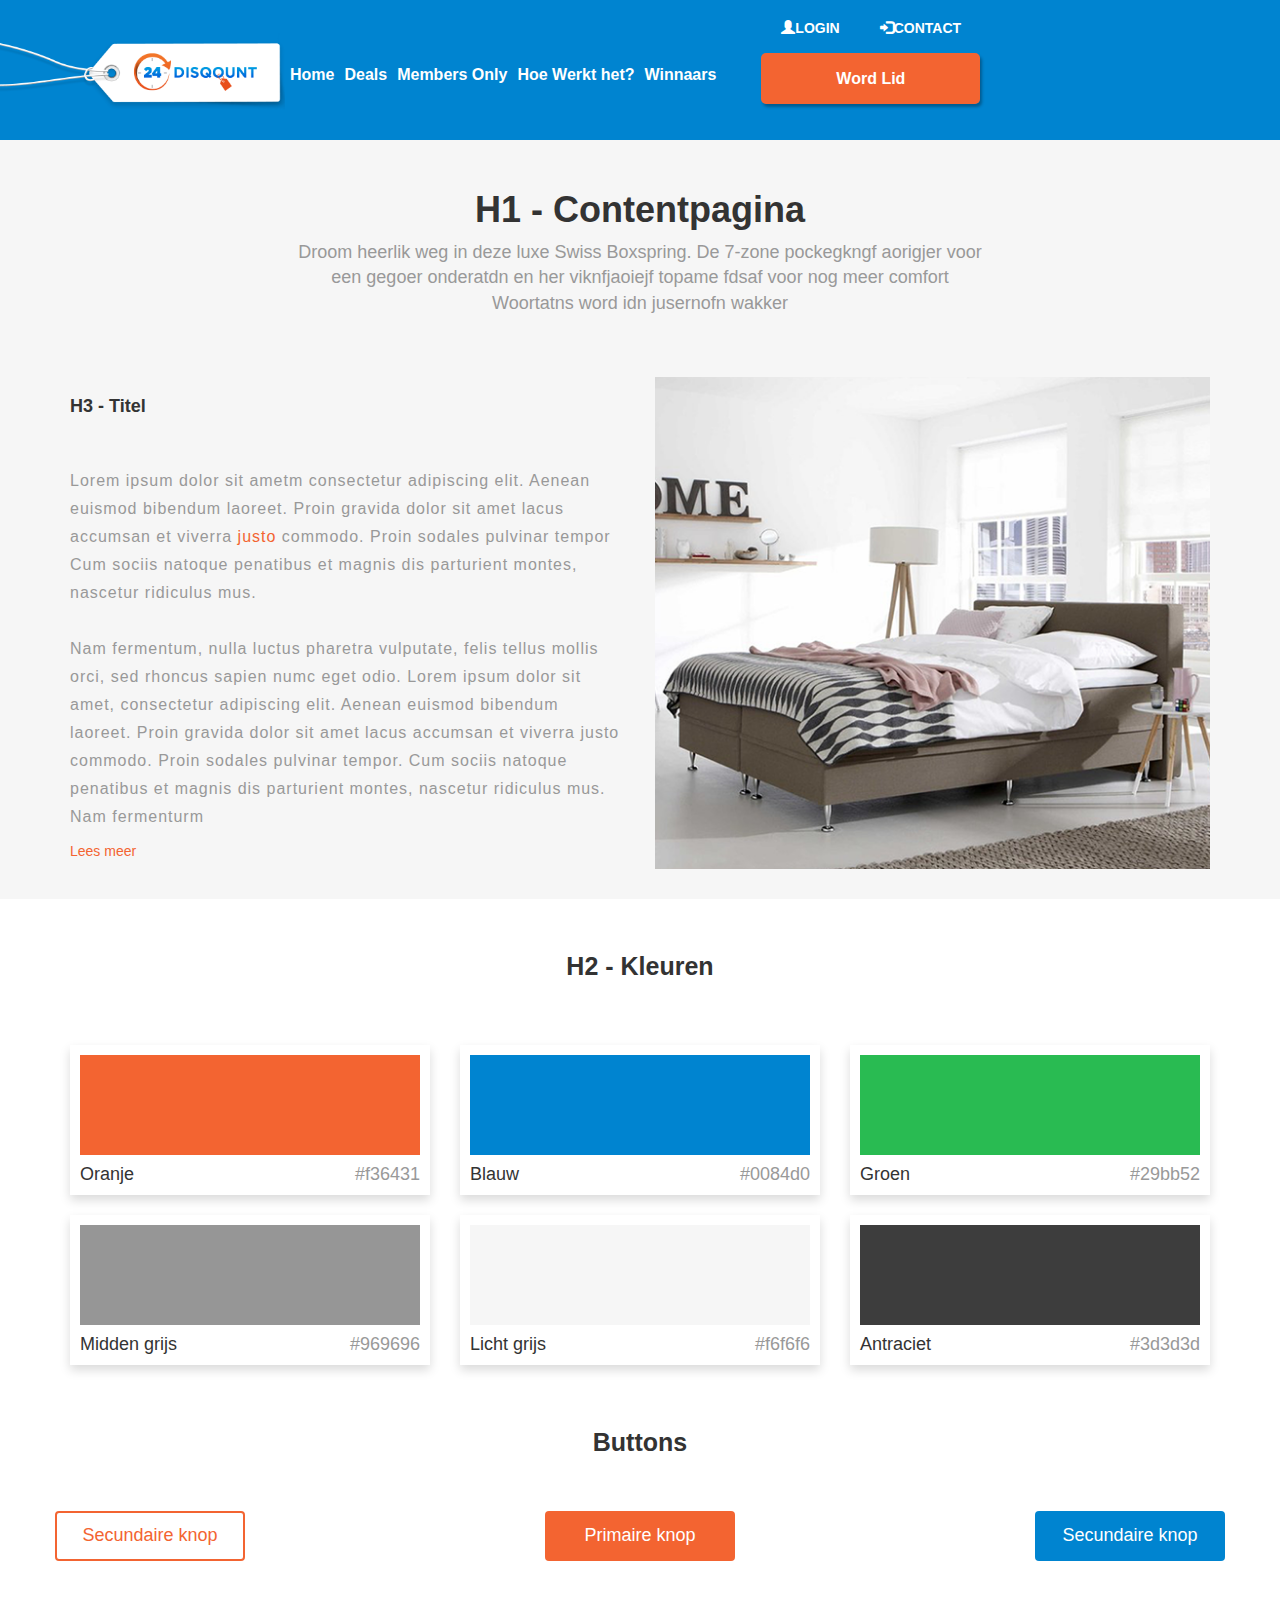
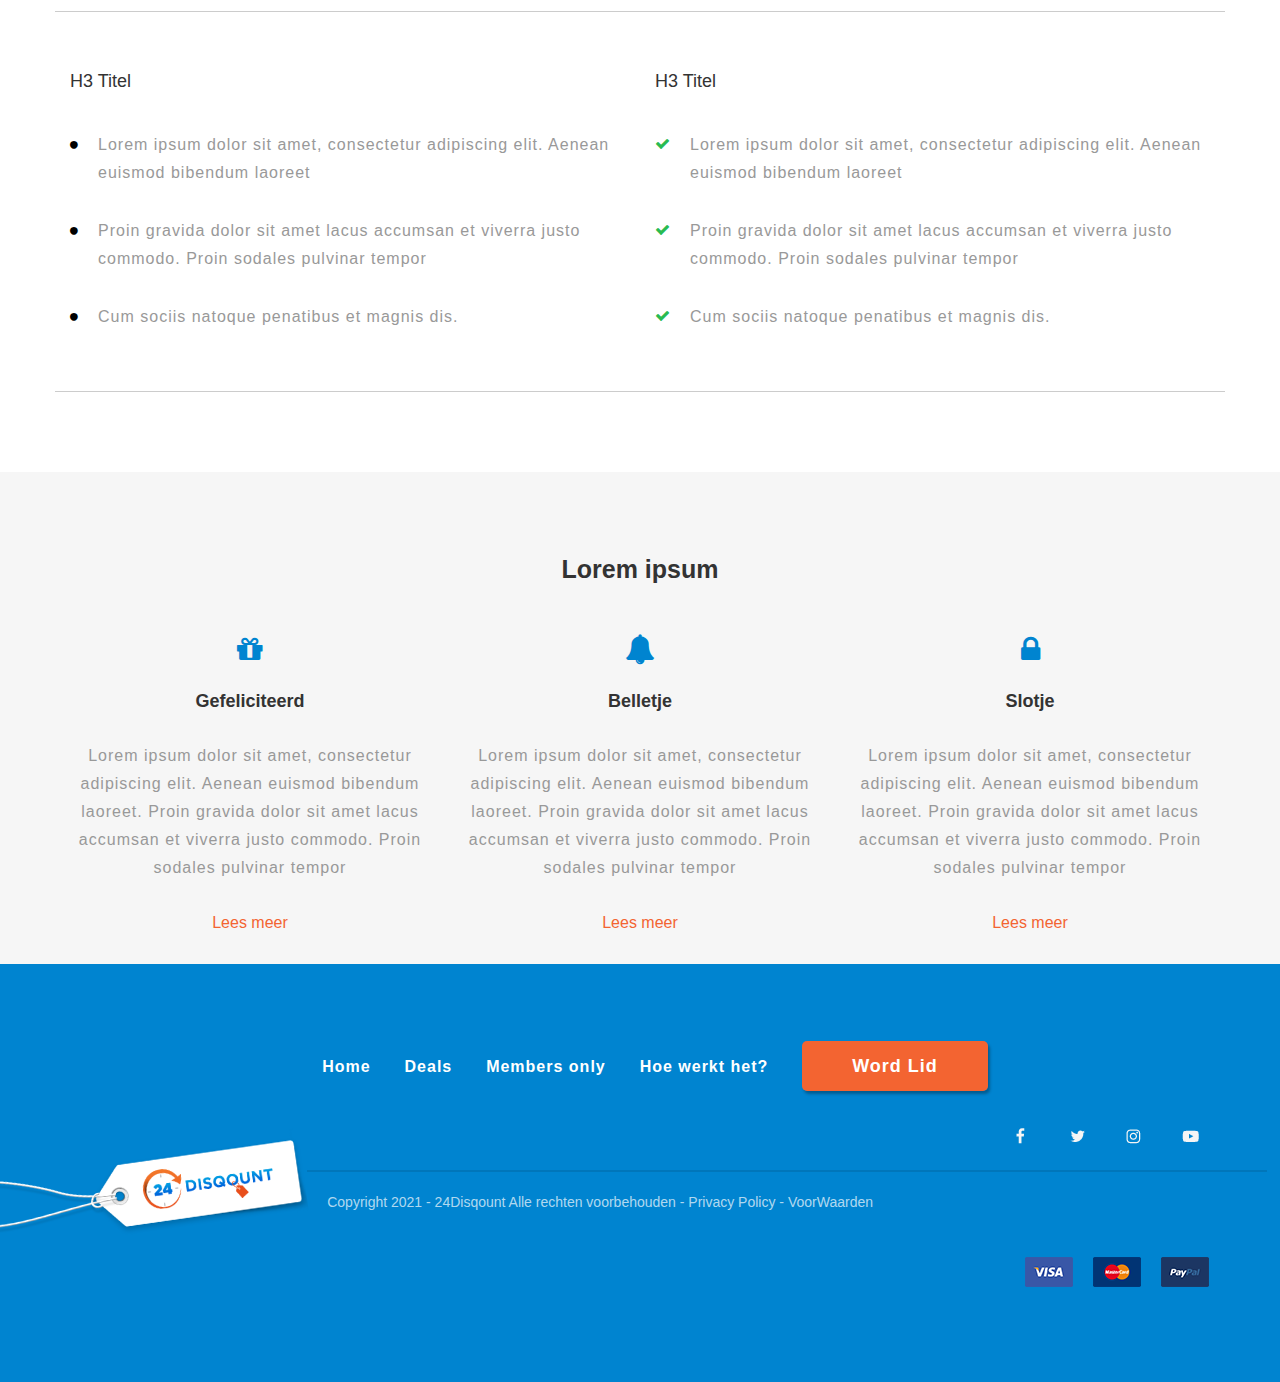
==== content.html @ e367213d "create pages" ====
<!DOCTYPE html>
<html lang="en">
<head>
  <title>content</title>
  <meta charset="utf-8">
  <meta name="viewport" content="width=device-width, initial-scale=1">
  <link rel="stylesheet" href="https://maxcdn.bootstrapcdn.com/bootstrap/3.4.1/css/bootstrap.min.css">
  <script src="https://ajax.googleapis.com/ajax/libs/jquery/3.5.1/jquery.min.js"></script>
  <script src="https://maxcdn.bootstrapcdn.com/bootstrap/3.4.1/js/bootstrap.min.js"></script>
  <link rel="stylesheet" href="https://cdnjs.cloudflare.com/ajax/libs/font-awesome/4.7.0/css/font-awesome.min.css">
  <link rel="stylesheet" type="text/css" href="./css/home.css">
  <link rel="stylesheet" type="text/css" href="./css/header.css">
  <link rel="stylesheet" type="text/css" href="./css/footer.css">
  <link rel="stylesheet" type="text/css" href="./css/unlocked.css">
</head>
<body>
 <header>
     <nav class="navbar">
      <div class="container-fluid nav-bg">
        <div class="navbar-header">
          <button type="button" class="navbar-toggle" data-toggle="collapse" data-target="#myNavbar">
            <span class="icon-bar"></span>
            <span class="icon-bar"></span>
            <span class="icon-bar"></span>
          </button>
          <a class="navbar-brand" href="#">
            <img src="images/logo.png">
          </a>
        </div>
        <div class="collapse navbar-collapse" id="myNavbar">
          <ul class="nav navbar-nav nav-menu">
            <li class="active"><a href="index.html">Home</a></li>
            <li class="active"><a href="deal.html">Deals</a></li>
            <li class="active"><a href="members.html">Members Only</a></li>
            <li class="active"><a href="werkthet.html">Hoe Werkt het?</a></li>
            <li class="active"><a href="winnaar.html">Winnaars</a></li>
          </ul>
          <div class="btn-lg-rg" style="display: flex;flex-direction: column;">
            <ul class="navbar-right">
              <li><a href="" data-toggle="modal" data-target="#loginModal"><span class="glyphicon glyphicon-user"></span>LOGIN</a></li>
              <li><a href="" data-toggle="modal" data-target="#contactModal"><span class="glyphicon glyphicon-log-in"></span>CONTACT</a></li>
            </ul>
            <div class="modal fade" id="loginModal" role="dialog">
              <div class="modal-dialog">
              
                <!-- Modal content-->
                  <div class="modal-content">
                    <div class="modal-header">
                      <button type="button" class="close" data-dismiss="modal">&times;</button>
                    </div>
                  <div class="modal-body">
                    <h4 class="modal-title text-center">Login om Member exclusive <br>production te bekijen</h4>
                    <div class="img-icon-lock">
                      <img src="./images/member/icon-lock.png">
                    </div>
                    <div class="form-group form-login">
                      <label>Gebruikersnaam</label>
                      <div class="input-group">
                        <span class="input-group-addon icon-item"><i class="fa fa-user"></i></span>
                        <input class="form-control input-item" type="text">
                      </div>
                    </div>
                    <div class="form-group form-login">
                      <label>Wachtwoord</label>
                      <div class="input-group">
                        <span class="input-group-addon icon-item"><i class="fa fa-lock"></i></span>
                        <input class="form-control input-item" type="text">
                      </div>
                    </div>
                    <div class="form-group form-login-button">
                      <button class="btn btn-orange">Let's go</button>
                    </div>
                    <h4 class="login-bottom">Nog geen lid? Abonneer dan <a href="">hier</a></h4>
                  </div>
                </div>
                
              </div>
            </div>
            <div class="modal fade" id="contactModal" role="dialog">
              <div class="modal-dialog">
                <div class="modal-content">
                  <div class="modal-body">
                    <h3 class="text-center">Welkom op de Members-only pagina!</h3>
                    <h4 class="text-center">Vanaf nu kun je onbeperkt luxe <br>producten kopen!</h4>
                    <div class="btn-arrow"><button class="btn btn-default">Aan de slag! <i class="fa fa-arrow-right"></i></button></div>
                    <label>1/4</label>
                  </div>
                </div>
              </div>
            </div>
            <ul class="navbar-right-btn">
              <li><a href="wordlid.html">Word Lid</a></li>
            </ul>
          </div>
        </div>
      </div>
    </nav>
  </header>
  <div class="container-fluid product-cate-section">
    <div class="container">
      <!-- <div class="title">Members Only</div> -->
      <div class="row title-row">
        <h1 class="text-center title-contentpage">H1 - Contentpagina</h1>
        <p class="text-center" style="color: #999;">Droom heerlik weg in deze luxe Swiss Boxspring. De 7-zone pockegkngf aorigjer voor <br>een gegoer onderatdn en her viknfjaoiejf topame fdsaf voor nog meer comfort <br>Woortatns word idn jusernofn wakker</p>
      </div>
      <div class="row title-body-row">
        <div class="col-md-6">
          <h3>H3 - Titel</h3>
          <br><br>
          <p>
            Lorem ipsum dolor sit ametm consectetur adipiscing elit.
            Aenean euismod bibendum laoreet.
            Proin gravida dolor sit amet lacus accumsan et viverra <a href="">justo</a> commodo.
            Proin sodales pulvinar tempor Cum sociis natoque penatibus et magnis dis parturient montes, nascetur ridiculus mus.
            <br><br>
            Nam fermentum, nulla luctus pharetra vulputate, felis tellus mollis orci, sed rhoncus
            sapien numc eget odio.
            Lorem ipsum dolor sit amet, consectetur adipiscing elit.
            Aenean euismod bibendum laoreet.
            Proin gravida dolor sit amet lacus accumsan et viverra justo commodo.
            Proin sodales pulvinar tempor.
            Cum sociis natoque penatibus et magnis dis parturient montes, nascetur ridiculus mus.
            Nam fermenturm
          </p>
          <a href="">Lees meer</a>
        </div>
        <div class="col-md-6">
          <img src="./images/contact/bg-1.png" style="width: 100%;">
        </div>
      </div>
    </div>
  </div>
  <div class="container-fluid product-sale-section">
    <div class="container">
      <div class="title">H2 - Kleuren</div>
      <!-- <h2></h2> -->
      <div class="row">
        <div class="col-md-4">
          <div class="product-item shadow-sm p-3 mb-5 bg-white">
            <div class="product-common-size product-orange"></div>
            <div class="product-desc">
              <h4>Oranje</h4>
              <h4 class="common-h4-color">#f36431</h4>
            </div>
          </div>
        </div>
        <div class="col-md-4">
          <div class="product-item shadow-sm p-3 mb-5 bg-white">
            <div class="product-common-size product-blue"></div>
            <div class="product-desc">
              <h4>Blauw</h4>
              <h4 class="common-h4-color">#0084d0</h4>
            </div>
          </div>
        </div>
        <div class="col-md-4">
          <div class="product-item shadow-sm p-3 mb-5 bg-white">
            <div class="product-common-size product-green"></div>
            <div class="product-desc">
              <h4>Groen</h4>
              <h4 class="common-h4-color">#29bb52</h4>
            </div>
          </div>
        </div>
      </div>
      <div class="row">
        <div class="col-md-4">
          <div class="product-item shadow-sm p-3 mb-5 bg-white">
            <div class="product-common-size product-midden"></div>
            <div class="product-desc">
              <h4>Midden grijs</h4>
              <h4 class="common-h4-color">#969696</h4>
            </div>
          </div>
        </div>
        <div class="col-md-4">
          <div class="product-item shadow-sm p-3 mb-5 bg-white">
            <div class="product-common-size product-default"></div>
            <div class="product-desc">
              <h4>Licht grijs</h4>
              <h4 class="common-h4-color">#f6f6f6</h4>
            </div>
          </div>
        </div>
        <div class="col-md-4">
          <div class="product-item shadow-sm p-3 mb-5 bg-white">
            <div class="product-common-size product-black"></div>
            <div class="product-desc">
              <h4>Antraciet</h4>
              <h4 class="common-h4-color">#3d3d3d</h4>
            </div>
          </div>
        </div>
      </div>
      <div class="row btns-group-form">
        <div class="title">Buttons</div>
        <div class="btns-group">
          <button class="btn btn-none">Secundaire knop</button>
          <button class="btn btn-orange">Primaire knop</button>
          <button class="btn btn-blue">Secundaire knop</button>
        </div>
      </div>
      <div class="row btns-group-form btns-group-border-bottom">
        <div class="col-md-6">
          <h3>H3 Titel</h3>
          <div class="txt-group"><i class="fa fa-circle"></i> <p>Lorem ipsum dolor sit amet, consectetur adipiscing elit. Aenean euismod bibendum laoreet</p></div><br>
          <div class="txt-group"><i class="fa fa-circle"></i> <p>Proin gravida dolor sit amet lacus accumsan et viverra justo commodo. Proin sodales pulvinar tempor</p></div><br>
          <div class="txt-group"><i class="fa fa-circle"></i> <p>Cum sociis natoque penatibus et magnis dis.</p></div>
        </div>
        <div class="col-md-6">
          <h3>H3 Titel</h3>
          <div class="txt-group"><i class="fa fa-check"></i> <p>Lorem ipsum dolor sit amet, consectetur adipiscing elit. Aenean euismod bibendum laoreet</p></div><br>
          <div class="txt-group"><i class="fa fa-check"></i> <p>Proin gravida dolor sit amet lacus accumsan et viverra justo commodo. Proin sodales pulvinar tempor</p></div><br>
          <div class="txt-group"><i class="fa fa-check"></i> <p>Cum sociis natoque penatibus et magnis dis.</p></div>
        </div>
      </div>
    </div>
  </div>
  <div class="container-fluid product-cate-section">
    <div class="container">
      <div class="title">Lorem ipsum</div>
      <!-- <h1 class="text-center">Lorem ipsum</h1> -->
      <div class="row font-group">
        <div class="col-md-4">
          <div class="i-parent"><i class="fa fa-gift fa-lg"></i></div>
          <h4>Gefeliciteerd</h4>
          <p>
            Lorem ipsum dolor sit amet, consectetur adipiscing elit. Aenean euismod bibendum laoreet.
            Proin gravida dolor sit amet lacus accumsan et viverra justo commodo. Proin sodales pulvinar tempor
          </p>
          <div class="a-center"><a href="">Lees meer</a></div>
        </div>
        <div class="col-md-4">
          <div class="i-parent"><i class="fa fa-bell fa-lg"></i></div>
          <h4>Belletje</h4>
          <p>
            Lorem ipsum dolor sit amet, consectetur adipiscing elit. Aenean euismod bibendum laoreet.
            Proin gravida dolor sit amet lacus accumsan et viverra justo commodo. Proin sodales pulvinar tempor
          </p>
          <div class="a-center"><a href="">Lees meer</a></div>
        </div>
        <div class="col-md-4">
          <div class="i-parent"><i class="fa fa-lock fa-lg"></i></div>
          <h4>Slotje</h4>
          <p>
            Lorem ipsum dolor sit amet, consectetur adipiscing elit. Aenean euismod bibendum laoreet.
            Proin gravida dolor sit amet lacus accumsan et viverra justo commodo. Proin sodales pulvinar tempor
          </p>
          <div class="a-center"><a href="">Lees meer</a></div>
        </div>
      </div>
    </div>
  </div>
  <footer>
    <div class="container-fluid">
      <div class="row">
        <div class="col-md-3 footer-brand"></div>
        <div class="col-md-9 footer-ms">
          <div class="footer-menu-social row">
            <div class="footer-menu col-md-8 col-sm-6">
              <a href="#">Home</a>
              <a href="#">Deals</a>
              <a href="#">Members only</a>
              <a href="#">Hoe werkt het?</a>
              <a class="footer-menu-btn" href="#">Word Lid</a>
            </div>
            <div class="footer-social col-md-4 col-sm-6">
              <a href="#"><img src="./images/home/icons/social1.png"></a>
              <a href="#"><img src="./images/home/icons/social2.png"></a>
              <a href="#"><img src="./images/home/icons/social3.png"></a>
              <a href="#"><img src="./images/home/icons/social4.png"></a>
            </div>
          </div>
          <div class="footer-copy-payment row">
            <div class="footer-copy col-md-8 col-sm-6">
              Copyright 2021 - 24Disqount Alle rechten voorbehouden - Privacy Policy - VoorWaarden
            </div>
            <div class="footer-payment col-md-4 col-sm-6">
              <a href="#"><img src="./images/home/icons/payment-visa.png"> </a>
              <a href="#"><img src="./images/home/icons/payment-two.png"> </a>
              <a href="#"><img src="./images/home/icons/payment-pp.png"> </a>
            </div>
          </div>
        </div>
      </div>
    </div>
  </footer>
</body>

</html>
---- css/home.css ----
body{
	background-image: url("../index.png");
}
.body{
	width: 100%;
	background-color: rgba(255,255,255,0.5);
}
.slider-section{
	padding: 0;
}
.carousel-inner img{
	width: 100%;
}
.arrow-down{
	width: 45px;
	height: 45px;
	background-color: white;
	border-radius: 50%;
	position: absolute;
	bottom: 100px;
	left: calc(50vw - 20px);
}
.arrow-down img{
	width: 11px;
    margin: 14px 0 0 17px;
}
.slider-card{
	left: calc(50vw + 15%);
    bottom: -50px;
    background-color: white;
    padding: 50px;
    position: absolute;
    border-radius: 5px;
}
.slider-card .title{
    font-size: 25px;
    font-weight: 700;
    margin: 10px 0;
    text-align: center;
}
.slider-card .price{
	font-size: 27px;
	font-weight: 700;
    color: #969696;
    text-align: center;
}
.slider-card .discount{
	font-size: 16px;
	text-align: center;
}
.slider-card .discount-price{
    font-size: 25px;
    color: #29bb52;
    text-align: center;
    margin: 0 0 30px 0;
}
.slider-card .number-title{
	font-size: 16px;
    color: #999;
    margin: 10px;
    text-align: center;
}
.slider-card .number-val, .number-item{
	display: flex;
	flex-direction: row;
}
.slider-card .number-val .number-item{
	background-color: #ccc;
	border-radius: 3px;
}
.slider-card .number-val .number-item div{
	margin: 15px 10px;
}
.slider-card .number-val .number-item div span{
	padding: 10px 10px;
	margin-top: 20px;
	border-radius: 3px;
	color: white;
	font-weight: 700;
	font-size: 16px;
	background-color: #333;
}
.slider-card .number-val img{
	margin: 40px 0 0 0;
}
.slider-card .card-btn{
	display: flex;
	justify-content: center;
}
.slider-card .card-btn button{
	width: 235px;
	height: 75px;
	outline-style: none;
	background-color: #f36431;
	box-shadow: 2px 2px 2px gray;
	border-radius: 5px;
	border: none;
	color: white;
	font-size: 20px;
	font-weight: 700;
}
.slider-card .detail{
	text-align: center;
	font-size: 16px;
	color: #999;
	margin: 10px 0;
}
.slider-card-mobile{
	display: none;
}
@media screen and (max-width: 1440px) {
	.slider-card{
		padding: 20px 50px;
		left: calc(50vw + 12%);
	}
}
@media screen and (max-width: 1280px) {
	.slider-card{
		left: calc(50vw + 11%);
	    bottom: -60px;
	    background-color: white;
	    padding: 0 20px;
	    position: absolute;
	    border-radius: 5px;
	}
	.slider-card .card-btn button{
		height: 58px;
	}
}
@media screen and (max-width: 1024px) {
	.slider-card .card-btn button{
		height: 45px;
	}
	.slider-card .discount-price{
		margin: 0 0 15px 0;
	}
	.slider-card{
		left: calc(50vw + 8%);
		padding: 0px 20px;
		bottom: -68px;
	}
	.slider-card .title{
		margin: 40px 0!important;
	}
}
@media screen and (max-width: 900px) {
	.slider-card .title{
		margin: 20px 0!important;
	}
	.slider-card{
		padding: 10px;
	}
	.slider-card .title, .slider-card .price, .slider-card .discount-price{
		font-size: 20px;
	}
	.slider-card .price img{
		width: 10px;
	}
	.slider-card .number-title, .slider-card .detail{
		font-size: 14px;
	}
	.slider-card .number-val img{
		width: 20px;
	}
	.slider-card .card-btn button{
		height: 36px;
    	font-size: 16px;
	}
	.slider-card .number-val .number-item div span{
		padding: 8px;
	    font-size: 14px;
	}
}
@media screen and (max-width: 750px) {
	.slider-card{
		display: none;
	}
	.slider-card-mobile{
		display: none;
	}
}
@media screen and (max-width: 510px) {
	.slider-card-mobile{
		display: none;
	    background-color: white;
	    padding: 50px;
	}
	.slider-card-mobile .title{
	    font-size: 25px;
	    font-weight: 700;
	    margin: 10px 0;
	    text-align: center;
	}
	.slider-card-mobile .price{
		font-size: 27px;
		font-weight: 700;
	    color: #969696;
	    text-align: center;
	}
	.slider-card-mobile .discount{
		font-size: 16px;
		text-align: center;
	}
	.slider-card-mobile .discount-price{
	    font-size: 25px;
	    color: #29bb52;
	    text-align: center;
	    margin: 0 0 30px 0;
	}
	.slider-card-mobile .number-title{
		font-size: 16px;
	    color: #999;
	    margin: 10px;
	    text-align: center;
	}
	.slider-card-mobile .number-val, .number-item{
		display: flex;
		flex-direction: row;
	}
	.slider-card-mobile .number-val .number-item{
		background-color: #ccc;
		border-radius: 3px;
	}
	.slider-card-mobile .number-val .number-item div{
		margin: 15px 10px;
	}
	.slider-card-mobile .number-val .number-item div span{
		padding: 10px 10px;
		margin-top: 20px;
		border-radius: 3px;
		color: white;
		font-weight: 700;
		font-size: 16px;
		background-color: #333;
	}
	.slider-card-mobile .number-val img{
		margin: 40px 0 0 -30px;
	}
	.slider-card-mobile .card-btn{
		display: flex;
		justify-content: center;
	}
	.slider-card-mobile .card-btn button{
		width: 235px;
		height: 75px;
		outline-style: none;
		background-color: #f36431;
		box-shadow: 2px 2px 2px gray;
		border-radius: 5px;
		border: none;
		color: white;
		font-size: 20px;
		font-weight: 700;
	}
	.slider-card-mobile .detail{
		text-align: center;
		font-size: 16px;
		color: #999;
		margin: 10px 0;
	}
	.slider-section{
		display: block;
	}
	.number-val{
		display: flex;
		flex-direction: row;
		justify-content: center;
	}
	.slider-card-mobile .number-val .number-item div{
		margin: 15px 5px;
	}
}


.product-cate-section{
	background-color: #f6f6f6;
	padding: 30px 0;
}
.container-fluid .title{
	font-size: 25px;
    font-weight: 700;
    color: #333;
    text-align: center;
    margin: 50px 0 50px 0px;
}
.product-cate-section .product-item{
    background-color: white;
    padding: 20px 10px;
    text-align: center;
    border: 1px solid #aaa;
    margin: 10px 0;
}
.product-cate-section .product-cate-item{
	display: flex;
	flex-direction: row;
	justify-content: center;
	margin-top: 10px ;
}
.product-cate-section .product-cate-item img{
    border-radius: 50%;
    width: 53px;
    border: 6px solid #dddcdc;
    padding: 6px;
	background-color: #29bb52;
}
.product-cate-section .product-cate-item p{
    margin-top: 14px;
    margin-left: 20px;
    font-size: 19px;
    color: #999;
}
.product-cate-section .product-item .product-item-title{
	font-size: 17px;
	font-weight: 700;
}
.product-cate-section .product-item .product-item-price{
	color: #999;
}
.product-cate-section .product-item .product-item-price img{
	width: 13px;
	margin: 30px 0;
}
.product-cate-section .product-item .product-item-price span{
	font-size: 18px;
	color: #999;
	font-weight: 700;
}
.product-cate-section .product-item .product-item-bar img{
	position: absolute;
    top: 105px;
    right: -4px;
}

.product-sale-section{
	background-color: #fff;
}
.product-sale-section .product-sale-item{
	background-color: #f6f6f6;
	border: 1px solid #ccc;
	margin: 10px 0;
	height: 580px;
}
.product-sale-section .product-sale-item img{
	width: 100%;
}
.product-sale-section .product-sale-item .sale-mark div{
	display: flex;
	flex-direction: row;
}
.product-sale-section .product-sale-item .sale-mark div img{
	width: 20px;
	position: absolute;
	top: 30px;
    left: 145px;
}
.product-sale-section .product-sale-item .sale-mark div p{
    position: absolute;
    top: 25px;
    font-size: 25px;
    font-weight: 700;
    left: 167px;
    color: white;
}
.product-sale-section .product-sale-item .sale-mark img{
	width: 200px;
	position: absolute;
	top: 10px;
	left: calc(50% - 100px);
}
.product-sale-section .product-sale-item .small-card{
	width: 260px;
	padding: 20px 25px;
	text-align: center;
	box-shadow: 0px 5px 10px rgba(0,0,0,0.5);
	background-color: #fff;
	position: absolute;
	left: calc(50% - 130px);
	margin-top: -20px;
	color: #999;
	font-size: 16px;
}
.product-sale-item .small-card .small-title{
	font-size: 20px;
    font-weight: bold;
    margin: 0 0 30px 0;
}
.product-sale-item .small-card .small-check{
	display: flex;
	flex-direction: row;
	margin: 18px 0;
}
.product-sale-item .small-card .small-check img{
	width: 15px;
	height: 15px;
	margin: 5px;
}
.product-sale-item .small-card .price-title{
}
.product-sale-item .small-card .price-val{
	font-size: 18px;
	color: #29bb52;
	margin: 0 0 15px 0;
}
.product-sale-item .small-card .number-title{}
.product-sale-item .small-card .number-val{
	height: 48px;
    background: #eee;
    border-radius: 3px;
    margin: 10px 0;
    display: flex;
    flex-direction: row;
    justify-content: center;
}
.product-sale-item .small-card .number-val div{
	margin: 10px 5px;
}
.product-sale-item .small-card .number-val div span{
	background-color: #333;
	color: white;
	font-size: 20px;
	font-weight: bold;
	margin: 0 2px;
	padding: 5px;
	border-radius: 3px;
}
.product-sale-item .small-card .scal-btn{
	padding: 10px 50px;
    background-color: #f36431;
    border-radius: 5px;
    box-shadow: 0px 1px 5px #999;
    font-size: 18px;
    font-weight: 700;
    border: none;
    color: white;
    transition: 0.2s;
    margin: 20px 0;
}
.product-sale-item .small-card .scal-btn:hover{
    transition: 0.2s;
    background-color: #29bb52;
}
.product-sale-item .small-card .scal-btn:focus{
	outline-style: none;
}
@media screen and (max-width: 1200px) {
	.product-sale-section .product-sale-item .sale-mark div img{
		top: 30px;
	    left: 105px;
	}
	.product-sale-section .product-sale-item .sale-mark div p{
		top: 25px;
		left: 130px;
	}
}
@media screen and (max-width: 991px) {
	.product-sale-section .product-sale-item .sale-mark div img{
		top: 20px;
		left: calc(50% - 50px);
	}
	.product-sale-section .product-sale-item .sale-mark div p{
		top: 16px;
    	left: calc(50% - 30px);
	}
	.product-sale-section .product-sale-item img{
		max-height: 40%;
	}
	.product-sale-section .product-sale-item .sale-mark img{
		top: 0;
	}
	.product-cate-section .product-item{
		margin: 1% 2%;
    	width: 96%;
	}
}

.banner-section{
	margin: 0;
	padding: 0;
	text-align: center;
	background-size: cover;
	background-repeat: no-repeat;
	background-image: url("../images/home/computer-coffee-back.png");
}
.banner-section .banner-card{
	background-color: #fff;
	margin: 150px 0;
}
.banner-section .banner-card .banner-check-section .check-item{
	margin: 30px 0;
	display: flex;
	flex-direction: row;
	justify-content: center;
}
.banner-section .banner-card .banner-check-section .check-item .banner-check-title-detail{
	display: flex;
    flex-direction: column;
    text-align: left;
    margin: -10px 0 0 12px;
}
.banner-section .banner-card .banner-check-section .check-item .banner-check-title-detail .banner-check-detail{
	color: #999;
}
.banner-section .banner-card h5{
	font-size: 17px;
	font-weight: bold;
}
.banner-section .banner-card .title-section{
	background-color: #eee;
	padding: 20px 50px;
}
.banner-section .banner-card .title-section .title2{
	font-weight: bold;
}

.banner-section .banner-card .banner-check-img img{
	border-radius: 50%;
	width: 45px;
	border: 6px solid #dddcdc;
	padding: 6px;
	background-color: #29bb52;
}
.banner-section .banner-card .check-item-btn button{
	padding: 24px 20%;
	margin: 20px 0;
	border: none;
	outline-style: none;
    color: white;
    font-size: 16px;
    font-weight: 700;
    background-color: #f36431;
    border-radius: 5px;
    box-shadow: 2px 3px 3px rgb(0 0 0 / 30%);
    text-decoration: none;
    transition: 0.2s;
}
.banner-section .banner-card .check-item-btn button:hover{
	opacity: 0.9;
	transition: 0.2s;
}

.banner-section .banner-card .check-detail{
	color: #999;
	padding: 20px 0;

}
---- css/header.css ----
body{
	margin: 0;
	padding: 0;
	scroll-behavior: smooth;
}
.navbar{
	border: none;
	padding: 0;
	margin: 0;
}
.nav-bg{
	height: 140px;
	padding: 0;
	background-color: #0084d0;
}

.nav-menu{
	padding: 55px 0 0 0;
	margin: 0 40px;
}

.navbar-toggle .icon-bar{
	background-color: #f17128;
}
.navbar-header{

}
.btn-lg-rg ul li{
	list-style: none;
}
.btn-lg-rg .navbar-right{
	margin: 18px 0 0 0;
	display: flex;
	flex-direction: row;
}
.btn-lg-rg .navbar-right li{
	margin: 0 20px;
}
.btn-lg-rg .navbar-right li a{
	font-weight: 700;
	text-decoration: none;
	transition: 0.2s;
}
.btn-lg-rg .navbar-right li a:hover{
	color: #fff;
	opacity: 0.8;
	transition: 0.2s;
}
.btn-lg-rg .navbar-right-btn{
	margin: 30px 0 0 0;
}
.btn-lg-rg .navbar-right-btn li a{
	padding: 24px 85px;
    color: white;
    font-size: 16px;
    font-weight: 700;
    background-color: #f36431;
    border-radius: 5px;
    box-shadow: 2px 3px 3px rgb(0 0 0 / 30%);
    text-decoration: none;
	transition: 0.2s;
}
.btn-lg-rg .navbar-right-btn li a:hover{
	background-color: #fd7646;
	transition: 0.2s;
}
.btn-lg-rg ul li a{
	color: white;
}
.navbar-nav>li>a{
	height: 84px;
	margin: 0 20px;
	color: white;
	font-size: 18px;
	font-weight: 700;
	transition: 0.2s;
}
.navbar-brand>img{
	margin-top: 10px;
}
.navbar-nav>li>a:hover{
	border-bottom: 7px solid #f36431;
	background-color: transparent;
	transition: 0.2s;
}
.nav>li>a:focus{
	border-bottom: 7px solid #f36431;
	outline-style: none;
	background-color: transparent;
	transition: 0.2s;
}
.container-fluid>.navbar-collapse, .container-fluid>.navbar-header, .container>.navbar-collapse, .container>.navbar-header{
	margin: 0;
	padding: 0;
}

.navbar-brand{
	padding: 3px 0;
}
@media screen and (max-width: 1600px) {
	.nav-menu{
		margin: 0;
	}
	.navbar-nav>li>a{
		margin: 0;
	}
}
@media screen and (max-width: 1400px) {
	.navbar-nav>li>a{
		padding: 10px 5px;
		font-size: 16px;
	}
	.btn-lg-rg .navbar-right-btn li a{
		padding: 17px 75px;
	}
	.navbar-brand>img{
    	width: 300px;
		margin-top: 30px;
	}
}
@media screen and (max-width: 1024px) {
	.btn-lg-rg .navbar-right{
		margin: 15px 0 0 0;
		padding: 0 0 0 10px;
	    display: flex;
		flex-direction: column;
	}
	.btn-lg-rg .navbar-right-btn li a{
		padding: 10px 20px;
	}
	.btn-lg-rg .navbar-right li a{
		font-size: 12px;
	}
	.btn-lg-rg .navbar-right-btn{
		padding: 0 0 0 10px;
	}
}
@media screen and (max-width: 900px) {
	.navbar-brand>img{
		width: 250px;
    	margin-top: 35px;
	}
	.navbar-nav>li>a{
		font-size: 14px;
	}
}
@media screen and (max-width: 767px) {
	.container-fluid>.navbar-collapse{
		background-color: #fff;
		z-index: 1000;
		position: absolute;
		width: 100%;
		box-shadow: 1px 1px 5px rgb(0 0 0 / 50%);
	}
	.nav>li>a:focus{
		border-bottom: 1px solid #f36431;
	}
	.navbar-brand>img{
		margin-top: 0;
	}
	.navbar-brand img{
		width: 175px;
	}
	.nav-bg{
		height: 50px;
	}
	.nav-menu{
		padding: 5px 0 0 0;
		margin: 0 20px;
		background-color: #fff;
	}
	.nav-menu li{
		height: 40px;
	}
	.nav-menu li a{
		height: 40px;
		color: black;
	}
	.btn-lg-rg{
		background-color: #fff;
		border-top: 1px solid #eee;
		border-bottom: 1px solid #eee;
	}
	.btn-lg-rg ul li a{
		color: black;
	}
	.btn-lg-rg .navbar-right-btn{
		margin: 25px 0 40px 0;
		display: flex;
		justify-content: center;
	}
	.navbar-nav>li>a:hover{
		border-bottom: 1px solid #f36431;
		background-color: transparent;
		transition: 0.2s;
	}
	.btn-lg-rg .navbar-right-btn li a{
		padding: 15px 73px;
	}
	.btn-lg-rg .navbar-right{
		display: flex;
		justify-content: center;
	}
	.btn-lg-rg .navbar-right li{
		margin:0 auto;
	}
	.btn-lg-rg .navbar-right li a:hover{
		color: #000;
		opacity: 0.8;
		transition: 0.2s;
	}
	
}
@media screen and (max-width: 488px) {
	.btn-lg-rg .navbar-right-btn li a{
		padding: 10px 73px;
	}
}

.modal .modal-dialog .modal-content .modal-header {
    border-bottom: unset;
}

.modal .modal-dialog .modal-content .img-icon-lock::before,
.modal .modal-dialog .modal-content .img-icon-lock::after {
    display: inline-block;
    content: "";
    border-top: .1rem solid #ccc;
    width: 37%;
    margin: 0 1rem;
    transform: translateY(-1rem);
}

.modal .modal-dialog .modal-content .modal-body .modal-title {
    font-size: 24px;
    font-weight: bold;
    margin-bottom: 1.5rem;
}

.modal .modal-dialog .modal-content .modal-body .input-group-addon {
    background-color: #ffffff !important;
    border-right: none;
}

.modal .modal-dialog .modal-content .modal-body .input-item {
    border-left: none;
}

.modal .modal-dialog .modal-content .modal-body .input-item:focus {
    box-shadow: none;
    outline: none;
    border-color: #ccc;
}

.modal .modal-dialog .modal-content .modal-body .form-group {
    padding-left: 5rem;
    padding-right: 5rem;
}

.modal .modal-dialog .modal-content .modal-body .form-group .input-group span {
    padding-top: 1.5rem;
    padding-bottom: 1.5rem;
}

.modal .modal-dialog .modal-content .modal-body .form-group .input-group input {
    height: 46px;
    padding-left: 0;
}

.modal .modal-dialog .modal-content .modal-body .form-group button {
    width: 100%;
    padding-top: 1.5rem;
    padding-bottom: 1.5rem;
    background-color: #f36431;
    box-shadow: 2px 3px 3px rgb(0 0 0 / 30%);
    color: white;
}

#contactModal .modal-content {
    background-color: #0084d0;
    color: white;
}

.form-login label, .form-login i {
    color: #999;
}

.form-login-button {
    margin-top: 3rem;
}

.form-login-button button {
    font-size: 18px;
    font-weight: bold;
}

.login-bottom {
    color: #999;
    text-align: center;
    font-size: 14px;
}

.login-bottom a {
    color: #f36431;
}

#contactModal .modal-content {
    width: 90%;
}

#contactModal h3 {
    font-size: 16px;
    font-weight: bold;
}

#contactModal h4 {
    font-size: 16px;
    margin-bottom: 3rem;
}

#contactModal .btn-arrow {
    text-align: center;
    margin-bottom: 3rem;
}

#contactModal button {
    width: 180px;
    height: 50px;
    color: #0084d0;
    font-size: 16px;
    font-weight: bold;
}

#contactModal button i {
    font-size: 12px;
    margin-left: .75rem;
}

#contactModal label {
    font-weight: 100;
}
@media screen and (max-width: 767px){
	.modal-backdrop{
		z-index: 10;
	}
}
---- css/footer.css ----
footer{
	padding: 70px 0;
	background-color: #0084d0;
}
.footer-brand{
	height: 120px;
    transform: rotate(-8deg);
    margin: 3% 0 0 -1%;
    background-size: contain;
    background-repeat: no-repeat;
    background-image: url(../images/logo.png);
}
.footer-menu-social{
	border-bottom: 2px solid rgba(0,0,0,0.1);
}
.footer-menu-social .footer-menu{
	padding: 20px 0;
}
.footer-menu-social .footer-menu a{
	color: white;
	font-size: 18px;
	font-weight: 700;
	letter-spacing: 1px;
	margin: 0 20px;
}
.footer-menu-social .footer-menu .footer-menu-btn{
	padding: 15px 50px;
	background-color: #f36431;
	border-radius: 5px;
	box-shadow: 2px 3px 3px rgb(0 0 0 / 30%);
	font-size: 18px;
	font-weight: 700;
	color: white;
	transition: 0.2s;
}
.footer-menu-social .footer-menu a:hover{
	text-decoration: none;
	transition: 0.2s;
}
.footer-menu-social .footer-menu a:focus{
	text-decoration: none;
	transition: 0.2s;
}
.footer-menu-social .footer-social{
	padding: 25px 0;
}
.footer-menu-social .footer-social a{
	margin: 0 20px;
}
.footer-copy-payment{
	color: rgba(255,255,255,0.7);
}
.footer-copy-payment .footer-copy{
	letter-spacing: 1px;
	padding: 20px;
}
.footer-copy-payment .footer-payment{
	padding: 20px 0;
}
.footer-copy-payment .footer-payment a{
	margin: 0 10px;
}
@media screen and (max-width: 1600px) {
	.footer-menu-social .footer-menu a{
		font-size: 16px;
	}
	.footer-menu-social .footer-menu a{
		margin: 0 5px;		
	}
	.footer-copy-payment .footer-copy{
		letter-spacing: 0px;
	}
}
@media screen and (max-width: 1280px) {
	.footer-menu-social{
		display: flex;
		flex-direction: column;
	}


	.footer-copy-payment{
		display: flex;
		flex-direction: column;
	}
	.footer-menu, .footer-social, .footer-copy, .footer-payment{
		width: 100%;
	}
	.footer-brand{
		margin: 9% 0 0 -1%;
	}
	.footer-menu-social .footer-social{
		display: flex;
		justify-content: flex-end;
		padding: 25px 5%;
	}
	.footer-menu-social .footer-menu a{
		margin: 0 15px;
	}
	.footer-copy-payment .footer-payment{
		display: flex;
		justify-content: flex-end;
		padding: 25px 5%;
	}
}
@media screen and (max-width: 1024px) {
	.footer-brand{
		display: none;
	}
	.footer-ms{
		width: 100%;
	}
	.footer-menu{
		display: flex;
		justify-content: center;
	}
	.footer-menu-social .footer-menu a{
	    margin: 0 2%;
    	padding: 17px 0 0 0;
	}
	.footer-copy-payment .footer-copy{
		display: flex;
		justify-content: center;
		text-align: center;
	}
	.footer-copy-payment .footer-payment{
		display: flex;
		justify-content: flex-end;
		padding: 25px 5%;
	}
}
@media screen and (max-width: 767px) {
	.footer-menu-social .footer-menu{
		display: flex;
		flex-direction: column;
	}
	.footer-menu-social .footer-menu a{
		padding: 5px 0 10px 0;
		margin: 5px 0;
		text-align: center;
		border-bottom: 1px solid rgba(0,0,0,0.1);
	}
	.footer-menu-social .footer-menu .footer-menu-btn{
		padding: 10px;
		margin: 20px 25%;
	}
	.footer-menu-social .footer-social{
		display: flex;
		justify-content: center;
		padding: 0 0 20px 0;
	}
	.footer-copy-payment .footer-payment{
		padding: 0 5%;
		display: flex;
		justify-content: center;
	}
}
---- css/unlocked.css ----
.container-fluid .container .title-contentpage {
    font-size: 36px;
    font-weight: bold;
}

.container-fluid .container .title-row p {
    font-size: 18px;
}

.container-fluid .container .title-body-row {
    margin-top: 50px;
}

.container-fluid .container .title-body-row h3 {
    font-size: 18px;
    font-weight: bold;
}

.container-fluid .container .title-body-row p {
    color: #999;
    font-size: 16px;
    letter-spacing: 1px;
    line-height: 28px;
}

.container-fluid .container .title-body-row a {
    color: #f36431;
}

.container-fluid .container .product-item {
	background-color: #fff!important;
	/* border: 1px solid #ccc; */
	margin: 10px 0;
	height: 150px;
    padding: 10px;
    box-shadow: 0 .5rem 1rem rgba(0,0,0,.15)!important;
}

.container-fluid .container .product-item .product-desc {
    display: flex;
    justify-content: space-between;
}

.container-fluid .container .product-item .product-common-size {
    height: 100px;
}

.container-fluid .container .product-item .product-orange {
    background-color: #f36431;
}

.container-fluid .container .product-item .product-blue {
    background-color: #0084d0;
}

.container-fluid .container .product-item .product-green {
    background-color: #29bb52;
}

.container-fluid .container .product-item .product-midden {
    background-color: #969696;
}

.container-fluid .container .product-item .product-default {
    background-color: #f6f6f6;
}

.container-fluid .container .product-item .product-black {
    background-color: #3d3d3d;
}

.container-fluid .container .btns-group-form {
    border-bottom: 1px solid #ccc;
    margin-bottom: 40px;
    padding-bottom: 5rem;
}

.container-fluid .container .btns-group-border-bottom {
    margin-bottom: 80px;
}

.container-fluid .container .btns-group-form h3 {
    font-size: 18px;
    padding-bottom: 30px;
}

.container-fluid .container .btns-group-form .txt-group {
    display: flex;
}

.container-fluid .container .btns-group-form .txt-group p {
    color: #999;
    font-size: 16px;
    letter-spacing: 1px;
    line-height: 28px;
}

.container-fluid .container .btns-group-form .txt-group i {
    color: black;
    font-size: 9px;
    padding-top: 9px;
    padding-bottom: 10px;
    padding-right: 20px;
}

.container-fluid .container .btns-group-form .txt-group .fa-check {
    font-size: 15px;
    padding-top: 5px;
    color: #29bb52;
}

.container-fluid .container .btns-group button {
    width: 190px;
    height: 50px;
}

.container-fluid .container .btns-group .btn-none {
    background-color: unset;
    border: 2px solid #f36431;
    color: #f36431;
    font-size: 18px;
}

.container-fluid .container .btns-group .btn-orange {
    background-color: #f36431;
    color: white;
    font-size: 18px;
}

.container-fluid .container .btns-group .btn-blue {
    background-color: #0084d0;
    color: white;
    font-size: 18px;
}

.container-fluid .container .btns-group {
    display: flex;
    justify-content: space-between;
}

.common-h4-color {
    color: #999;
}

.font-group .i-parent i {
    color: #0084d0;
    font-size: 30px;
}

.font-group .i-parent {
    text-align: center;
    margin-bottom: 3rem;
}

.font-group h4 {
    text-align: center;
    margin-bottom: 3rem;
    font-size: 18px;
    font-weight: bold;
}

.font-group p {
    font-size: 16px;
    color: #999;
    letter-spacing: 1px;
    line-height: 28px;
    margin-bottom: 3rem;
    text-align: center;
}

.font-group .a-center a {
    font-size: 16px;
    color: #f36431;
}

.font-group .a-center {
    text-align: center;
}
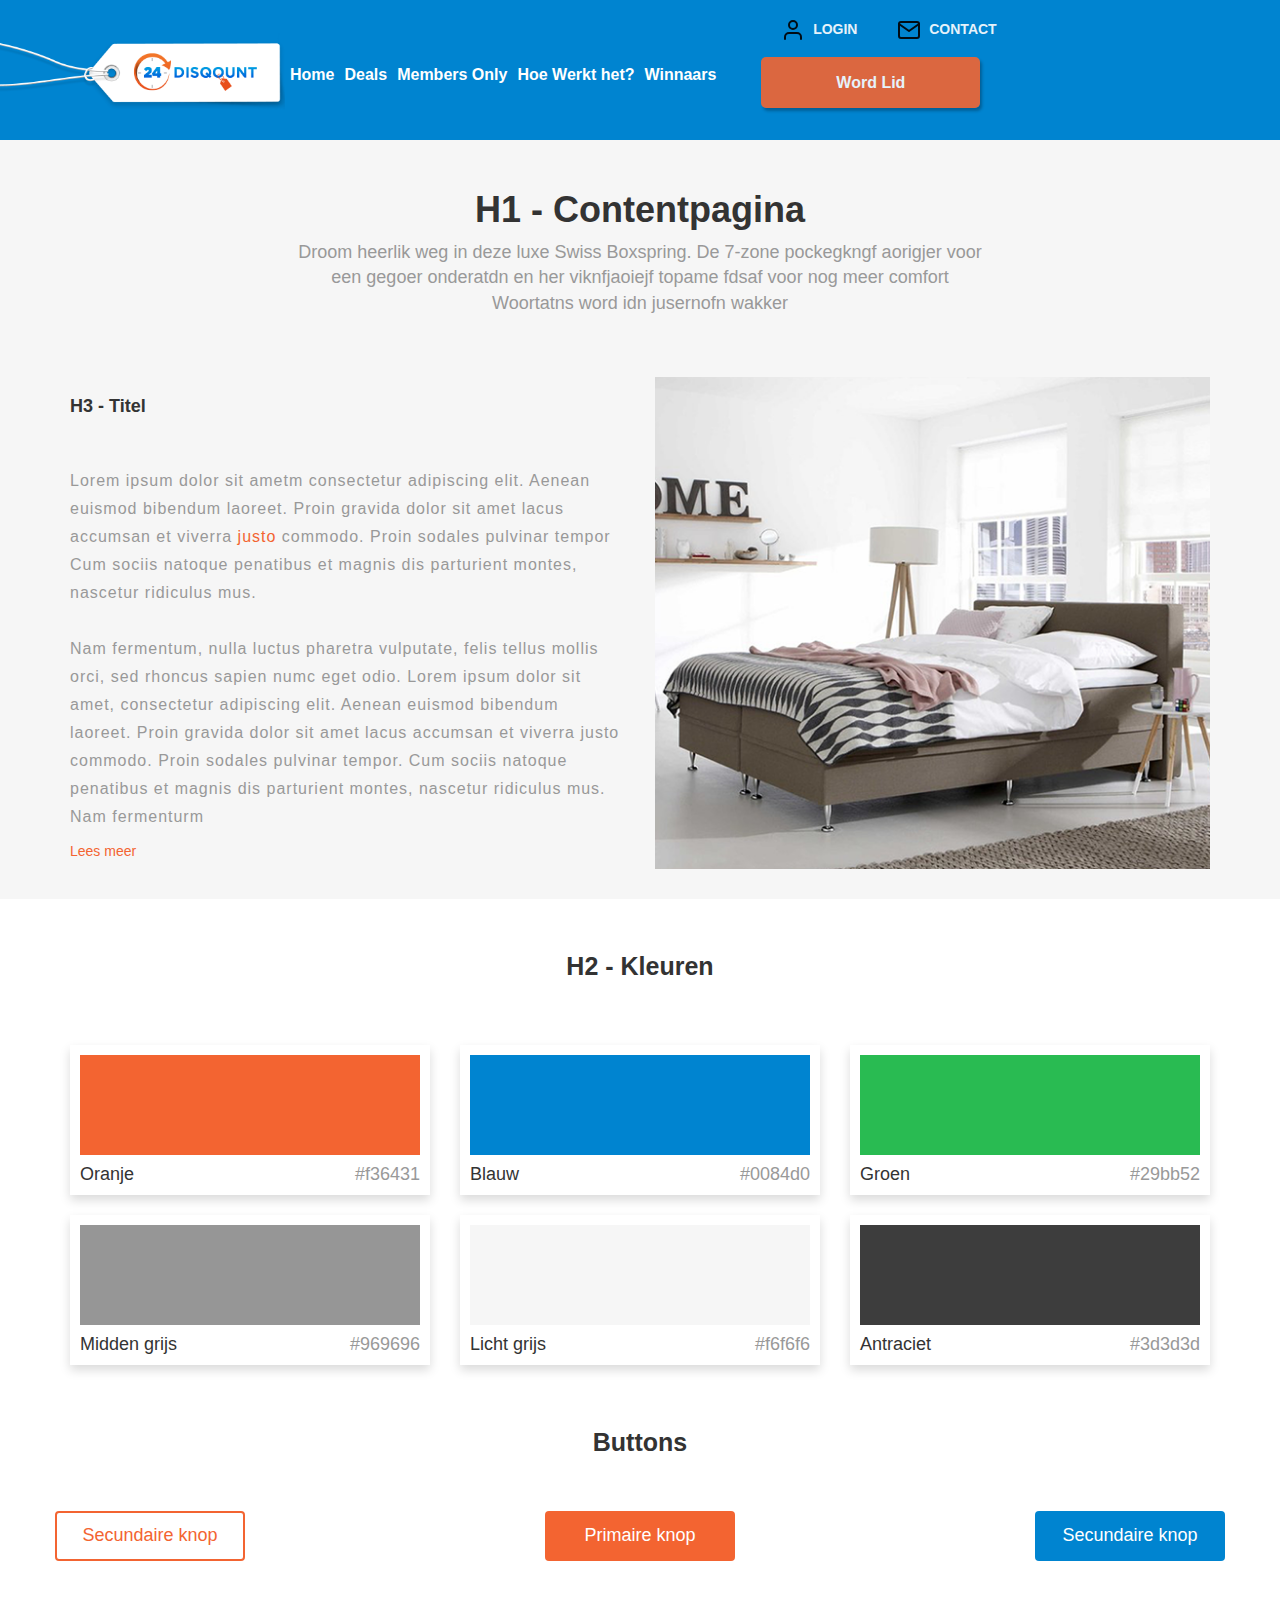
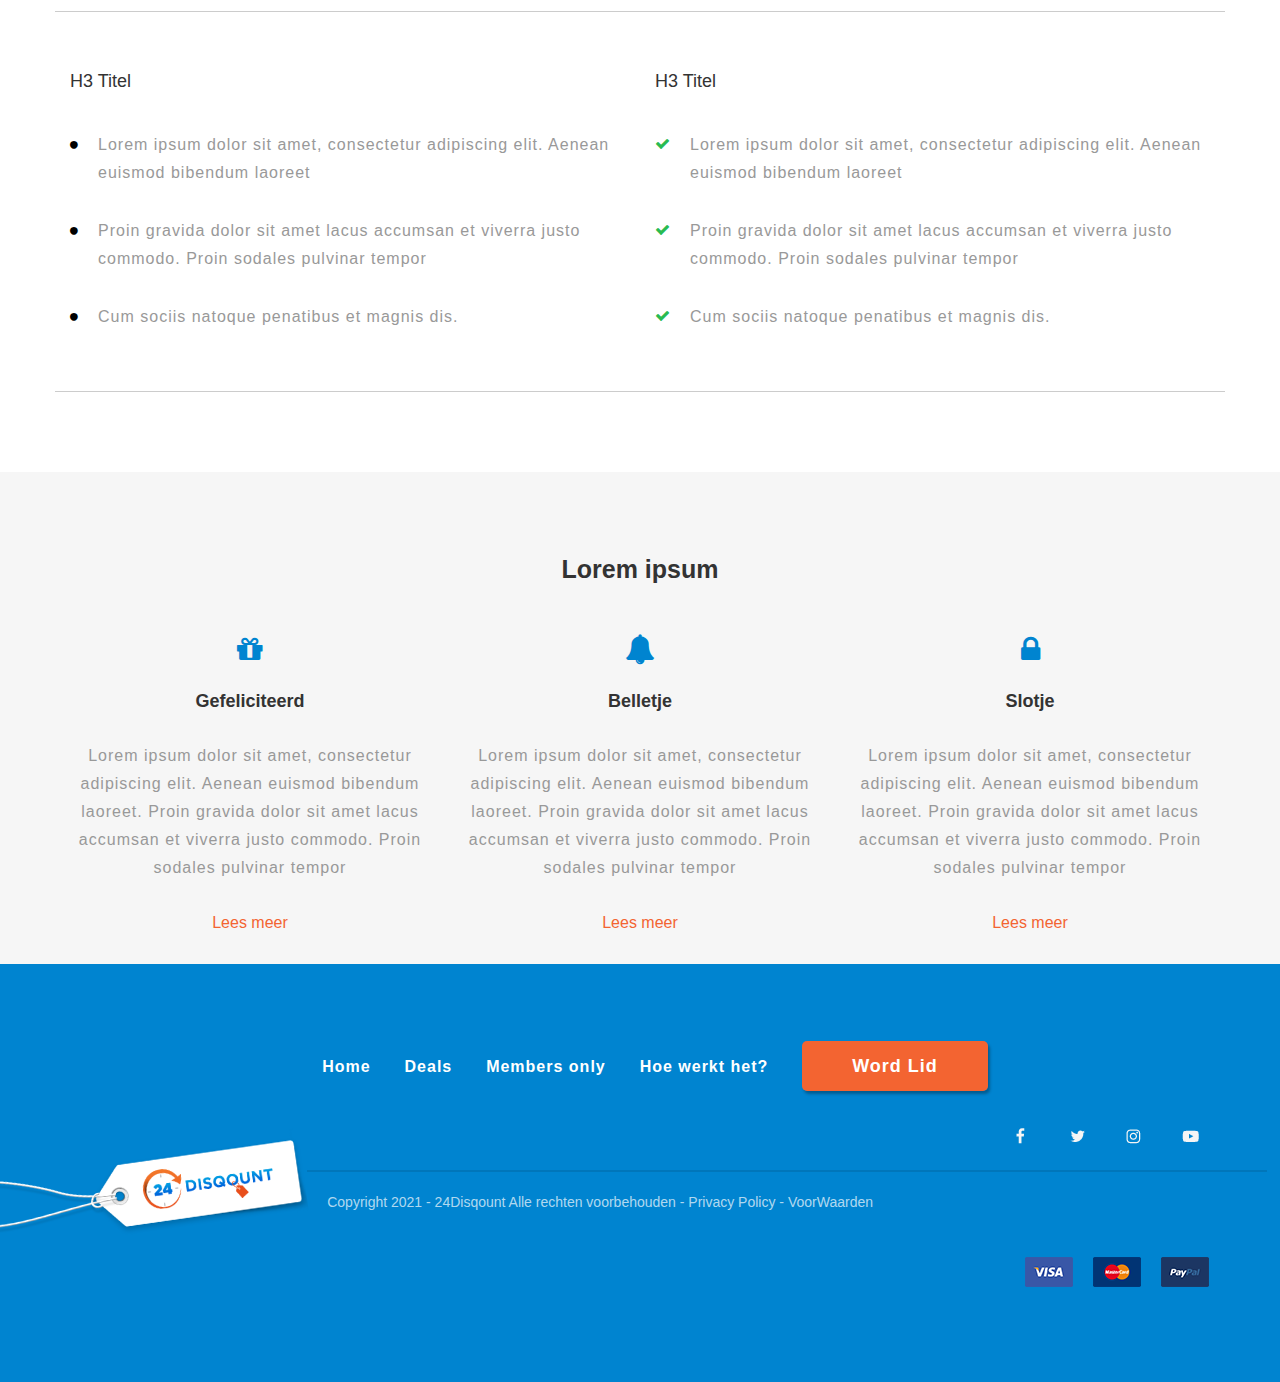
==== commit fcd9848e: "modify" ====
--- a/content.html
+++ b/content.html
@@ -1,290 +1,375 @@
 <!DOCTYPE html>
 <html lang="en">
-<head>
-  <title>content</title>
-  <meta charset="utf-8">
-  <meta name="viewport" content="width=device-width, initial-scale=1">
-  <link rel="stylesheet" href="https://maxcdn.bootstrapcdn.com/bootstrap/3.4.1/css/bootstrap.min.css">
-  <script src="https://ajax.googleapis.com/ajax/libs/jquery/3.5.1/jquery.min.js"></script>
-  <script src="https://maxcdn.bootstrapcdn.com/bootstrap/3.4.1/js/bootstrap.min.js"></script>
-  <link rel="stylesheet" href="https://cdnjs.cloudflare.com/ajax/libs/font-awesome/4.7.0/css/font-awesome.min.css">
-  <link rel="stylesheet" type="text/css" href="./css/home.css">
-  <link rel="stylesheet" type="text/css" href="./css/header.css">
-  <link rel="stylesheet" type="text/css" href="./css/footer.css">
-  <link rel="stylesheet" type="text/css" href="./css/unlocked.css">
-</head>
-<body>
- <header>
-     <nav class="navbar">
-      <div class="container-fluid nav-bg">
-        <div class="navbar-header">
-          <button type="button" class="navbar-toggle" data-toggle="collapse" data-target="#myNavbar">
-            <span class="icon-bar"></span>
-            <span class="icon-bar"></span>
-            <span class="icon-bar"></span>
-          </button>
-          <a class="navbar-brand" href="#">
-            <img src="images/logo.png">
-          </a>
-        </div>
-        <div class="collapse navbar-collapse" id="myNavbar">
-          <ul class="nav navbar-nav nav-menu">
-            <li class="active"><a href="index.html">Home</a></li>
-            <li class="active"><a href="deal.html">Deals</a></li>
-            <li class="active"><a href="members.html">Members Only</a></li>
-            <li class="active"><a href="werkthet.html">Hoe Werkt het?</a></li>
-            <li class="active"><a href="winnaar.html">Winnaars</a></li>
-          </ul>
-          <div class="btn-lg-rg" style="display: flex;flex-direction: column;">
-            <ul class="navbar-right">
-              <li><a href="" data-toggle="modal" data-target="#loginModal"><span class="glyphicon glyphicon-user"></span>LOGIN</a></li>
-              <li><a href="" data-toggle="modal" data-target="#contactModal"><span class="glyphicon glyphicon-log-in"></span>CONTACT</a></li>
+  <head>
+    <title>content</title>
+    <meta charset="utf-8" />
+    <meta name="viewport" content="width=device-width, initial-scale=1" />
+    <link
+      rel="stylesheet"
+      href="https://maxcdn.bootstrapcdn.com/bootstrap/3.4.1/css/bootstrap.min.css"
+    />
+    <script src="https://ajax.googleapis.com/ajax/libs/jquery/3.5.1/jquery.min.js"></script>
+    <script src="https://maxcdn.bootstrapcdn.com/bootstrap/3.4.1/js/bootstrap.min.js"></script>
+    <link
+      rel="stylesheet"
+      href="https://cdnjs.cloudflare.com/ajax/libs/font-awesome/4.7.0/css/font-awesome.min.css"
+    />
+    <link rel="stylesheet" type="text/css" href="./css/home.css" />
+    <link rel="stylesheet" type="text/css" href="./css/header.css" />
+    <link rel="stylesheet" type="text/css" href="./css/footer.css" />
+    <link rel="stylesheet" type="text/css" href="./css/unlocked.css" />
+  </head>
+  <body>
+    <header>
+      <nav class="navbar">
+        <div class="container-fluid nav-bg">
+          <div class="navbar-header">
+            <button
+              type="button"
+              class="navbar-toggle"
+              data-toggle="collapse"
+              data-target="#myNavbar"
+            >
+              <span class="icon-bar"></span>
+              <span class="icon-bar"></span>
+              <span class="icon-bar"></span>
+            </button>
+            <a class="navbar-brand" href="#">
+              <img src="images/logo.png" />
+            </a>
+          </div>
+          <div class="collapse navbar-collapse" id="myNavbar">
+            <ul class="nav navbar-nav nav-menu">
+              <li class="active"><a href="index.html">Home</a></li>
+              <li class="active"><a href="deal.html">Deals</a></li>
+              <li class="active"><a href="members.html">Members Only</a></li>
+              <li class="active"><a href="werkthet.html">Hoe Werkt het?</a></li>
+              <li class="active"><a href="winnaar.html">Winnaars</a></li>
             </ul>
-            <div class="modal fade" id="loginModal" role="dialog">
-              <div class="modal-dialog">
-              
-                <!-- Modal content-->
+            <div
+              class="btn-lg-rg"
+              style="display: flex; flex-direction: column"
+            >
+              <ul class="navbar-right">
+                <li>
+                  <a href="" data-toggle="modal" data-target="#loginModal"
+                    ><img src="./svg/user.svg" /> &nbsp;LOGIN</a
+                  >
+                </li>
+                <li>
+                  <a href="" data-toggle="modal" data-target="#contactModal"
+                    ><img src="./svg/mail.svg" /> &nbsp;CONTACT</a
+                  >
+                </li>
+              </ul>
+              <div class="modal fade" id="loginModal" role="dialog">
+                <div class="modal-dialog">
+                  <!-- Modal content-->
                   <div class="modal-content">
                     <div class="modal-header">
-                      <button type="button" class="close" data-dismiss="modal">&times;</button>
+                      <button type="button" class="close" data-dismiss="modal">
+                        &times;
+                      </button>
                     </div>
-                  <div class="modal-body">
-                    <h4 class="modal-title text-center">Login om Member exclusive <br>production te bekijen</h4>
-                    <div class="img-icon-lock">
-                      <img src="./images/member/icon-lock.png">
+                    <div class="modal-body">
+                      <h4 class="modal-title text-center">
+                        Login om Member exclusive <br />production te bekijen
+                      </h4>
+                      <div class="img-icon-lock">
+                        <img src="./images/member/icon-lock.png" />
+                      </div>
+                      <div class="form-group form-login">
+                        <label>Gebruikersnaam</label>
+                        <div class="input-group">
+                          <span class="input-group-addon icon-item"
+                            ><i class="fa fa-user"></i
+                          ></span>
+                          <input class="form-control input-item" type="text" />
+                        </div>
+                      </div>
+                      <div class="form-group form-login">
+                        <label>Wachtwoord</label>
+                        <div class="input-group">
+                          <span class="input-group-addon icon-item"
+                            ><i class="fa fa-lock"></i
+                          ></span>
+                          <input class="form-control input-item" type="text" />
+                        </div>
+                      </div>
+                      <div class="form-group form-login-button">
+                        <button class="btn btn-orange">Let's go</button>
+                      </div>
+                      <h4 class="login-bottom">
+                        Nog geen lid? Abonneer dan <a href="">hier</a>
+                      </h4>
                     </div>
-                    <div class="form-group form-login">
-                      <label>Gebruikersnaam</label>
-                      <div class="input-group">
-                        <span class="input-group-addon icon-item"><i class="fa fa-user"></i></span>
-                        <input class="form-control input-item" type="text">
-                      </div>
-                    </div>
-                    <div class="form-group form-login">
-                      <label>Wachtwoord</label>
-                      <div class="input-group">
-                        <span class="input-group-addon icon-item"><i class="fa fa-lock"></i></span>
-                        <input class="form-control input-item" type="text">
-                      </div>
-                    </div>
-                    <div class="form-group form-login-button">
-                      <button class="btn btn-orange">Let's go</button>
-                    </div>
-                    <h4 class="login-bottom">Nog geen lid? Abonneer dan <a href="">hier</a></h4>
                   </div>
                 </div>
-                
-              </div>
-            </div>
-            <div class="modal fade" id="contactModal" role="dialog">
-              <div class="modal-dialog">
-                <div class="modal-content">
-                  <div class="modal-body">
-                    <h3 class="text-center">Welkom op de Members-only pagina!</h3>
-                    <h4 class="text-center">Vanaf nu kun je onbeperkt luxe <br>producten kopen!</h4>
-                    <div class="btn-arrow"><button class="btn btn-default">Aan de slag! <i class="fa fa-arrow-right"></i></button></div>
-                    <label>1/4</label>
+              </div>
+              <div class="modal fade" id="contactModal" role="dialog">
+                <div class="modal-dialog">
+                  <div class="modal-content">
+                    <div class="modal-body">
+                      <h3 class="text-center">
+                        Welkom op de Members-only pagina!
+                      </h3>
+                      <h4 class="text-center">
+                        Vanaf nu kun je onbeperkt luxe <br />producten kopen!
+                      </h4>
+                      <div class="btn-arrow">
+                        <button class="btn btn-default">
+                          Aan de slag! <i class="fa fa-arrow-right"></i>
+                        </button>
+                      </div>
+                      <label>1/4</label>
+                    </div>
                   </div>
                 </div>
               </div>
-            </div>
-            <ul class="navbar-right-btn">
-              <li><a href="wordlid.html">Word Lid</a></li>
-            </ul>
-          </div>
-        </div>
-      </div>
-    </nav>
-  </header>
-  <div class="container-fluid product-cate-section">
-    <div class="container">
-      <!-- <div class="title">Members Only</div> -->
-      <div class="row title-row">
-        <h1 class="text-center title-contentpage">H1 - Contentpagina</h1>
-        <p class="text-center" style="color: #999;">Droom heerlik weg in deze luxe Swiss Boxspring. De 7-zone pockegkngf aorigjer voor <br>een gegoer onderatdn en her viknfjaoiejf topame fdsaf voor nog meer comfort <br>Woortatns word idn jusernofn wakker</p>
-      </div>
-      <div class="row title-body-row">
-        <div class="col-md-6">
-          <h3>H3 - Titel</h3>
-          <br><br>
-          <p>
-            Lorem ipsum dolor sit ametm consectetur adipiscing elit.
-            Aenean euismod bibendum laoreet.
-            Proin gravida dolor sit amet lacus accumsan et viverra <a href="">justo</a> commodo.
-            Proin sodales pulvinar tempor Cum sociis natoque penatibus et magnis dis parturient montes, nascetur ridiculus mus.
-            <br><br>
-            Nam fermentum, nulla luctus pharetra vulputate, felis tellus mollis orci, sed rhoncus
-            sapien numc eget odio.
-            Lorem ipsum dolor sit amet, consectetur adipiscing elit.
-            Aenean euismod bibendum laoreet.
-            Proin gravida dolor sit amet lacus accumsan et viverra justo commodo.
-            Proin sodales pulvinar tempor.
-            Cum sociis natoque penatibus et magnis dis parturient montes, nascetur ridiculus mus.
-            Nam fermenturm
+              <ul class="navbar-right-btn">
+                <li><a href="wordlid.html">Word Lid</a></li>
+              </ul>
+            </div>
+          </div>
+        </div>
+      </nav>
+    </header>
+    <div class="container-fluid product-cate-section">
+      <div class="container">
+        <!-- <div class="title">Members Only</div> -->
+        <div class="row title-row">
+          <h1 class="text-center title-contentpage">H1 - Contentpagina</h1>
+          <p class="text-center" style="color: #999">
+            Droom heerlik weg in deze luxe Swiss Boxspring. De 7-zone pockegkngf
+            aorigjer voor <br />een gegoer onderatdn en her viknfjaoiejf topame
+            fdsaf voor nog meer comfort <br />Woortatns word idn jusernofn
+            wakker
           </p>
-          <a href="">Lees meer</a>
-        </div>
-        <div class="col-md-6">
-          <img src="./images/contact/bg-1.png" style="width: 100%;">
+        </div>
+        <div class="row title-body-row">
+          <div class="col-md-6">
+            <h3>H3 - Titel</h3>
+            <br /><br />
+            <p>
+              Lorem ipsum dolor sit ametm consectetur adipiscing elit. Aenean
+              euismod bibendum laoreet. Proin gravida dolor sit amet lacus
+              accumsan et viverra <a href="">justo</a> commodo. Proin sodales
+              pulvinar tempor Cum sociis natoque penatibus et magnis dis
+              parturient montes, nascetur ridiculus mus. <br /><br />
+              Nam fermentum, nulla luctus pharetra vulputate, felis tellus
+              mollis orci, sed rhoncus sapien numc eget odio. Lorem ipsum dolor
+              sit amet, consectetur adipiscing elit. Aenean euismod bibendum
+              laoreet. Proin gravida dolor sit amet lacus accumsan et viverra
+              justo commodo. Proin sodales pulvinar tempor. Cum sociis natoque
+              penatibus et magnis dis parturient montes, nascetur ridiculus mus.
+              Nam fermenturm
+            </p>
+            <a href="">Lees meer</a>
+          </div>
+          <div class="col-md-6">
+            <img src="./images/contact/bg-1.png" style="width: 100%" />
+          </div>
         </div>
       </div>
     </div>
-  </div>
-  <div class="container-fluid product-sale-section">
-    <div class="container">
-      <div class="title">H2 - Kleuren</div>
-      <!-- <h2></h2> -->
-      <div class="row">
-        <div class="col-md-4">
-          <div class="product-item shadow-sm p-3 mb-5 bg-white">
-            <div class="product-common-size product-orange"></div>
-            <div class="product-desc">
-              <h4>Oranje</h4>
-              <h4 class="common-h4-color">#f36431</h4>
-            </div>
-          </div>
-        </div>
-        <div class="col-md-4">
-          <div class="product-item shadow-sm p-3 mb-5 bg-white">
-            <div class="product-common-size product-blue"></div>
-            <div class="product-desc">
-              <h4>Blauw</h4>
-              <h4 class="common-h4-color">#0084d0</h4>
-            </div>
-          </div>
-        </div>
-        <div class="col-md-4">
-          <div class="product-item shadow-sm p-3 mb-5 bg-white">
-            <div class="product-common-size product-green"></div>
-            <div class="product-desc">
-              <h4>Groen</h4>
-              <h4 class="common-h4-color">#29bb52</h4>
-            </div>
-          </div>
-        </div>
-      </div>
-      <div class="row">
-        <div class="col-md-4">
-          <div class="product-item shadow-sm p-3 mb-5 bg-white">
-            <div class="product-common-size product-midden"></div>
-            <div class="product-desc">
-              <h4>Midden grijs</h4>
-              <h4 class="common-h4-color">#969696</h4>
-            </div>
-          </div>
-        </div>
-        <div class="col-md-4">
-          <div class="product-item shadow-sm p-3 mb-5 bg-white">
-            <div class="product-common-size product-default"></div>
-            <div class="product-desc">
-              <h4>Licht grijs</h4>
-              <h4 class="common-h4-color">#f6f6f6</h4>
-            </div>
-          </div>
-        </div>
-        <div class="col-md-4">
-          <div class="product-item shadow-sm p-3 mb-5 bg-white">
-            <div class="product-common-size product-black"></div>
-            <div class="product-desc">
-              <h4>Antraciet</h4>
-              <h4 class="common-h4-color">#3d3d3d</h4>
-            </div>
-          </div>
-        </div>
-      </div>
-      <div class="row btns-group-form">
-        <div class="title">Buttons</div>
-        <div class="btns-group">
-          <button class="btn btn-none">Secundaire knop</button>
-          <button class="btn btn-orange">Primaire knop</button>
-          <button class="btn btn-blue">Secundaire knop</button>
-        </div>
-      </div>
-      <div class="row btns-group-form btns-group-border-bottom">
-        <div class="col-md-6">
-          <h3>H3 Titel</h3>
-          <div class="txt-group"><i class="fa fa-circle"></i> <p>Lorem ipsum dolor sit amet, consectetur adipiscing elit. Aenean euismod bibendum laoreet</p></div><br>
-          <div class="txt-group"><i class="fa fa-circle"></i> <p>Proin gravida dolor sit amet lacus accumsan et viverra justo commodo. Proin sodales pulvinar tempor</p></div><br>
-          <div class="txt-group"><i class="fa fa-circle"></i> <p>Cum sociis natoque penatibus et magnis dis.</p></div>
-        </div>
-        <div class="col-md-6">
-          <h3>H3 Titel</h3>
-          <div class="txt-group"><i class="fa fa-check"></i> <p>Lorem ipsum dolor sit amet, consectetur adipiscing elit. Aenean euismod bibendum laoreet</p></div><br>
-          <div class="txt-group"><i class="fa fa-check"></i> <p>Proin gravida dolor sit amet lacus accumsan et viverra justo commodo. Proin sodales pulvinar tempor</p></div><br>
-          <div class="txt-group"><i class="fa fa-check"></i> <p>Cum sociis natoque penatibus et magnis dis.</p></div>
+    <div class="container-fluid product-sale-section">
+      <div class="container">
+        <div class="title">H2 - Kleuren</div>
+        <!-- <h2></h2> -->
+        <div class="row">
+          <div class="col-md-4">
+            <div class="product-item shadow-sm p-3 mb-5 bg-white">
+              <div class="product-common-size product-orange"></div>
+              <div class="product-desc">
+                <h4>Oranje</h4>
+                <h4 class="common-h4-color">#f36431</h4>
+              </div>
+            </div>
+          </div>
+          <div class="col-md-4">
+            <div class="product-item shadow-sm p-3 mb-5 bg-white">
+              <div class="product-common-size product-blue"></div>
+              <div class="product-desc">
+                <h4>Blauw</h4>
+                <h4 class="common-h4-color">#0084d0</h4>
+              </div>
+            </div>
+          </div>
+          <div class="col-md-4">
+            <div class="product-item shadow-sm p-3 mb-5 bg-white">
+              <div class="product-common-size product-green"></div>
+              <div class="product-desc">
+                <h4>Groen</h4>
+                <h4 class="common-h4-color">#29bb52</h4>
+              </div>
+            </div>
+          </div>
+        </div>
+        <div class="row">
+          <div class="col-md-4">
+            <div class="product-item shadow-sm p-3 mb-5 bg-white">
+              <div class="product-common-size product-midden"></div>
+              <div class="product-desc">
+                <h4>Midden grijs</h4>
+                <h4 class="common-h4-color">#969696</h4>
+              </div>
+            </div>
+          </div>
+          <div class="col-md-4">
+            <div class="product-item shadow-sm p-3 mb-5 bg-white">
+              <div class="product-common-size product-default"></div>
+              <div class="product-desc">
+                <h4>Licht grijs</h4>
+                <h4 class="common-h4-color">#f6f6f6</h4>
+              </div>
+            </div>
+          </div>
+          <div class="col-md-4">
+            <div class="product-item shadow-sm p-3 mb-5 bg-white">
+              <div class="product-common-size product-black"></div>
+              <div class="product-desc">
+                <h4>Antraciet</h4>
+                <h4 class="common-h4-color">#3d3d3d</h4>
+              </div>
+            </div>
+          </div>
+        </div>
+        <div class="row btns-group-form">
+          <div class="title">Buttons</div>
+          <div class="btns-group">
+            <button class="btn btn-none">Secundaire knop</button>
+            <button class="btn btn-orange">Primaire knop</button>
+            <button class="btn btn-blue">Secundaire knop</button>
+          </div>
+        </div>
+        <div class="row btns-group-form btns-group-border-bottom">
+          <div class="col-md-6">
+            <h3>H3 Titel</h3>
+            <div class="txt-group">
+              <i class="fa fa-circle"></i>
+              <p>
+                Lorem ipsum dolor sit amet, consectetur adipiscing elit. Aenean
+                euismod bibendum laoreet
+              </p>
+            </div>
+            <br />
+            <div class="txt-group">
+              <i class="fa fa-circle"></i>
+              <p>
+                Proin gravida dolor sit amet lacus accumsan et viverra justo
+                commodo. Proin sodales pulvinar tempor
+              </p>
+            </div>
+            <br />
+            <div class="txt-group">
+              <i class="fa fa-circle"></i>
+              <p>Cum sociis natoque penatibus et magnis dis.</p>
+            </div>
+          </div>
+          <div class="col-md-6">
+            <h3>H3 Titel</h3>
+            <div class="txt-group">
+              <i class="fa fa-check"></i>
+              <p>
+                Lorem ipsum dolor sit amet, consectetur adipiscing elit. Aenean
+                euismod bibendum laoreet
+              </p>
+            </div>
+            <br />
+            <div class="txt-group">
+              <i class="fa fa-check"></i>
+              <p>
+                Proin gravida dolor sit amet lacus accumsan et viverra justo
+                commodo. Proin sodales pulvinar tempor
+              </p>
+            </div>
+            <br />
+            <div class="txt-group">
+              <i class="fa fa-check"></i>
+              <p>Cum sociis natoque penatibus et magnis dis.</p>
+            </div>
+          </div>
         </div>
       </div>
     </div>
-  </div>
-  <div class="container-fluid product-cate-section">
-    <div class="container">
-      <div class="title">Lorem ipsum</div>
-      <!-- <h1 class="text-center">Lorem ipsum</h1> -->
-      <div class="row font-group">
-        <div class="col-md-4">
-          <div class="i-parent"><i class="fa fa-gift fa-lg"></i></div>
-          <h4>Gefeliciteerd</h4>
-          <p>
-            Lorem ipsum dolor sit amet, consectetur adipiscing elit. Aenean euismod bibendum laoreet.
-            Proin gravida dolor sit amet lacus accumsan et viverra justo commodo. Proin sodales pulvinar tempor
-          </p>
-          <div class="a-center"><a href="">Lees meer</a></div>
-        </div>
-        <div class="col-md-4">
-          <div class="i-parent"><i class="fa fa-bell fa-lg"></i></div>
-          <h4>Belletje</h4>
-          <p>
-            Lorem ipsum dolor sit amet, consectetur adipiscing elit. Aenean euismod bibendum laoreet.
-            Proin gravida dolor sit amet lacus accumsan et viverra justo commodo. Proin sodales pulvinar tempor
-          </p>
-          <div class="a-center"><a href="">Lees meer</a></div>
-        </div>
-        <div class="col-md-4">
-          <div class="i-parent"><i class="fa fa-lock fa-lg"></i></div>
-          <h4>Slotje</h4>
-          <p>
-            Lorem ipsum dolor sit amet, consectetur adipiscing elit. Aenean euismod bibendum laoreet.
-            Proin gravida dolor sit amet lacus accumsan et viverra justo commodo. Proin sodales pulvinar tempor
-          </p>
-          <div class="a-center"><a href="">Lees meer</a></div>
+    <div class="container-fluid product-cate-section">
+      <div class="container">
+        <div class="title">Lorem ipsum</div>
+        <!-- <h1 class="text-center">Lorem ipsum</h1> -->
+        <div class="row font-group">
+          <div class="col-md-4">
+            <div class="i-parent"><i class="fa fa-gift fa-lg"></i></div>
+            <h4>Gefeliciteerd</h4>
+            <p>
+              Lorem ipsum dolor sit amet, consectetur adipiscing elit. Aenean
+              euismod bibendum laoreet. Proin gravida dolor sit amet lacus
+              accumsan et viverra justo commodo. Proin sodales pulvinar tempor
+            </p>
+            <div class="a-center"><a href="">Lees meer</a></div>
+          </div>
+          <div class="col-md-4">
+            <div class="i-parent"><i class="fa fa-bell fa-lg"></i></div>
+            <h4>Belletje</h4>
+            <p>
+              Lorem ipsum dolor sit amet, consectetur adipiscing elit. Aenean
+              euismod bibendum laoreet. Proin gravida dolor sit amet lacus
+              accumsan et viverra justo commodo. Proin sodales pulvinar tempor
+            </p>
+            <div class="a-center"><a href="">Lees meer</a></div>
+          </div>
+          <div class="col-md-4">
+            <div class="i-parent"><i class="fa fa-lock fa-lg"></i></div>
+            <h4>Slotje</h4>
+            <p>
+              Lorem ipsum dolor sit amet, consectetur adipiscing elit. Aenean
+              euismod bibendum laoreet. Proin gravida dolor sit amet lacus
+              accumsan et viverra justo commodo. Proin sodales pulvinar tempor
+            </p>
+            <div class="a-center"><a href="">Lees meer</a></div>
+          </div>
         </div>
       </div>
     </div>
-  </div>
-  <footer>
-    <div class="container-fluid">
-      <div class="row">
-        <div class="col-md-3 footer-brand"></div>
-        <div class="col-md-9 footer-ms">
-          <div class="footer-menu-social row">
-            <div class="footer-menu col-md-8 col-sm-6">
-              <a href="#">Home</a>
-              <a href="#">Deals</a>
-              <a href="#">Members only</a>
-              <a href="#">Hoe werkt het?</a>
-              <a class="footer-menu-btn" href="#">Word Lid</a>
-            </div>
-            <div class="footer-social col-md-4 col-sm-6">
-              <a href="#"><img src="./images/home/icons/social1.png"></a>
-              <a href="#"><img src="./images/home/icons/social2.png"></a>
-              <a href="#"><img src="./images/home/icons/social3.png"></a>
-              <a href="#"><img src="./images/home/icons/social4.png"></a>
-            </div>
-          </div>
-          <div class="footer-copy-payment row">
-            <div class="footer-copy col-md-8 col-sm-6">
-              Copyright 2021 - 24Disqount Alle rechten voorbehouden - Privacy Policy - VoorWaarden
-            </div>
-            <div class="footer-payment col-md-4 col-sm-6">
-              <a href="#"><img src="./images/home/icons/payment-visa.png"> </a>
-              <a href="#"><img src="./images/home/icons/payment-two.png"> </a>
-              <a href="#"><img src="./images/home/icons/payment-pp.png"> </a>
+    <footer>
+      <div class="container-fluid">
+        <div class="row">
+          <div class="col-md-3 footer-brand"></div>
+          <div class="col-md-9 footer-ms">
+            <div class="footer-menu-social row">
+              <div class="footer-menu col-md-8 col-sm-6">
+                <a href="index.html">Home</a>
+                <a href="deal.html">Deals</a>
+                <a href="members.html">Members only</a>
+                <a href="werkthet.html">Hoe werkt het?</a>
+                <a class="footer-menu-btn" href="wordlid.html">Word Lid</a>
+              </div>
+              <div class="footer-social col-md-4 col-sm-6">
+                <a href="#"><img src="./images/home/icons/social1.png" /></a>
+                <a href="#"><img src="./images/home/icons/social2.png" /></a>
+                <a href="#"><img src="./images/home/icons/social3.png" /></a>
+                <a href="#"><img src="./images/home/icons/social4.png" /></a>
+              </div>
+            </div>
+            <div class="footer-copy-payment row">
+              <div class="footer-copy col-md-8 col-sm-6">
+                Copyright 2021 - 24Disqount Alle rechten voorbehouden - Privacy
+                Policy - VoorWaarden
+              </div>
+              <div class="footer-payment col-md-4 col-sm-6">
+                <a href="#"
+                  ><img src="./images/home/icons/payment-visa.png" />
+                </a>
+                <a href="#"
+                  ><img src="./images/home/icons/payment-two.png" />
+                </a>
+                <a href="#"
+                  ><img src="./images/home/icons/payment-pp.png" />
+                </a>
+              </div>
             </div>
           </div>
         </div>
       </div>
-    </div>
-  </footer>
-</body>
-
+    </footer>
+  </body>
 </html>
--- a/css/home.css
+++ b/css/home.css
@@ -1,545 +1,678 @@
-body{
-	background-image: url("../index.png");
-}
-.body{
-	width: 100%;
-	background-color: rgba(255,255,255,0.5);
-}
-.slider-section{
-	padding: 0;
-}
-.carousel-inner img{
-	width: 100%;
-}
-.arrow-down{
-	width: 45px;
-	height: 45px;
-	background-color: white;
-	border-radius: 50%;
-	position: absolute;
-	bottom: 100px;
-	left: calc(50vw - 20px);
-}
-.arrow-down img{
-	width: 11px;
-    margin: 14px 0 0 17px;
-}
-.slider-card{
-	left: calc(50vw + 15%);
-    bottom: -50px;
+body {
+  background-image: url("../index.png");
+}
+.body {
+  width: 100%;
+  background-color: rgba(255, 255, 255, 0.5);
+}
+.slider-section {
+  padding: 0;
+}
+.carousel-inner img {
+  width: 100%;
+}
+.arrow-down {
+  width: 45px;
+  height: 45px;
+  background-color: white;
+  border-radius: 50%;
+  position: absolute;
+  bottom: 100px;
+  left: calc(50vw - 20px);
+}
+.arrow-down a {
+  padding: 7px 9px 22px 9px;
+}
+.arrow-down img {
+  width: 11px;
+  margin: 14px 0 0 8px;
+}
+.slider-card {
+  left: calc(50vw + 15%);
+  bottom: -50px;
+  background-color: white;
+  padding: 50px;
+  position: absolute;
+  border-radius: 5px;
+  box-shadow: 0 2px 20px 0 grey;
+}
+.slider-card .title {
+  font-size: 25px;
+  font-weight: 700;
+  margin: 10px 0;
+  text-align: center;
+  margin-bottom: 0 !important;
+}
+.slider-card .price {
+  font-size: 27px;
+  font-weight: 700;
+  color: #969696;
+  text-align: center;
+  position: relative;
+}
+.price_style {
+  position: absolute;
+  top: 5%;
+  left: 36%;
+  font-size: 25px;
+  font-weight: bold;
+  color: white;
+}
+.price_style .line {
+  position: absolute;
+  border: 1px solid red;
+  width: 75%;
+  top: 45%;
+  left: 22%;
+  transform: skew(10deg, -20deg);
+}
+.price .red_line {
+  top: 45%;
+  left: 38%;
+  width: 30%;
+  position: absolute;
+  border: 1px solid red;
+  transform: skew(10deg, -20deg);
+}
+.slider-card .discount {
+  font-size: 16px;
+  text-align: center;
+  margin-top: 20px;
+}
+.slider-card .discount-price {
+  font-size: 25px;
+  color: #29bb52;
+  text-align: center;
+  margin: 0 0 30px 0;
+}
+.slider-card .number-title {
+  font-size: 16px;
+  color: #999;
+  margin: 10px;
+  text-align: center;
+}
+.slider-card .number-val,
+.number-item {
+  display: flex;
+  flex-direction: row;
+}
+.slider-card .number-val .number-item {
+  background-color: #ccc;
+  border-radius: 3px;
+}
+.slider-card .number-val .number-item div {
+  margin: 15px 10px;
+}
+.slider-card .number-val .number-item div span {
+  padding: 10px 10px;
+  margin-top: 20px;
+  border-radius: 3px;
+  color: white;
+  font-weight: 700;
+  font-size: 16px;
+  background-color: #333;
+}
+.slider-card .number-val img {
+  margin: 40px 0 0 0;
+}
+.slider-card .card-btn {
+  display: flex;
+  justify-content: center;
+}
+.slider-card .card-btn button {
+  width: 235px;
+  height: 75px;
+  outline-style: none;
+  background-color: #f36431;
+  box-shadow: 2px 2px 2px gray;
+  border-radius: 5px;
+  border: none;
+  color: white;
+  font-size: 20px;
+  font-weight: 700;
+}
+.slider-card .detail {
+  text-align: center;
+  font-size: 16px;
+  color: #999;
+  margin: 10px 0;
+}
+.slider-card-mobile {
+  display: none;
+}
+@media screen and (max-width: 1440px) {
+  .slider-card {
+    padding: 20px 50px;
+    left: calc(50vw + 12%);
+  }
+}
+@media screen and (max-width: 1280px) {
+  .slider-card {
+    left: calc(50vw + 11%);
+    bottom: -60px;
+    background-color: white;
+    padding: 0 20px;
+    position: absolute;
+    border-radius: 5px;
+  }
+  .slider-card .card-btn button {
+    height: 58px;
+  }
+}
+@media screen and (max-width: 1024px) {
+  .slider-card .card-btn button {
+    height: 45px;
+  }
+  .slider-card .discount-price {
+    margin: 0 0 15px 0;
+  }
+  .slider-card {
+    left: calc(50vw + 8%);
+    padding: 0px 20px;
+    bottom: -68px;
+  }
+  .slider-card .title {
+    margin: 40px 0 !important;
+  }
+}
+@media screen and (max-width: 900px) {
+  .slider-card .title {
+    margin: 20px 0 !important;
+  }
+  .slider-card {
+    padding: 10px;
+  }
+  .slider-card .title,
+  .slider-card .price,
+  .slider-card .discount-price {
+    font-size: 20px;
+  }
+  .slider-card .price img {
+    width: 10px;
+  }
+  .slider-card .number-title,
+  .slider-card .detail {
+    font-size: 14px;
+  }
+  .slider-card .number-val img {
+    width: 20px;
+  }
+  .slider-card .card-btn button {
+    height: 36px;
+    font-size: 16px;
+  }
+  .slider-card .number-val .number-item div span {
+    padding: 8px;
+    font-size: 14px;
+  }
+}
+@media screen and (max-width: 750px) {
+  .slider-card {
+    display: none;
+  }
+  .slider-card-mobile {
+    display: none;
+  }
+}
+@media screen and (max-width: 510px) {
+  .slider-card-mobile {
+    display: none;
     background-color: white;
     padding: 50px;
-    position: absolute;
-    border-radius: 5px;
-}
-.slider-card .title{
+  }
+  .slider-card-mobile .title {
     font-size: 25px;
     font-weight: 700;
     margin: 10px 0;
     text-align: center;
-}
-.slider-card .price{
-	font-size: 27px;
-	font-weight: 700;
+  }
+  .slider-card-mobile .price {
+    font-size: 27px;
+    font-weight: 700;
     color: #969696;
     text-align: center;
-}
-.slider-card .discount{
-	font-size: 16px;
-	text-align: center;
-}
-.slider-card .discount-price{
+  }
+  .slider-card-mobile .discount {
+    font-size: 16px;
+    text-align: center;
+  }
+  .slider-card-mobile .discount-price {
     font-size: 25px;
     color: #29bb52;
     text-align: center;
     margin: 0 0 30px 0;
-}
-.slider-card .number-title{
-	font-size: 16px;
+  }
+  .slider-card-mobile .number-title {
+    font-size: 16px;
     color: #999;
     margin: 10px;
     text-align: center;
-}
-.slider-card .number-val, .number-item{
-	display: flex;
-	flex-direction: row;
-}
-.slider-card .number-val .number-item{
-	background-color: #ccc;
-	border-radius: 3px;
-}
-.slider-card .number-val .number-item div{
-	margin: 15px 10px;
-}
-.slider-card .number-val .number-item div span{
-	padding: 10px 10px;
-	margin-top: 20px;
-	border-radius: 3px;
-	color: white;
-	font-weight: 700;
-	font-size: 16px;
-	background-color: #333;
-}
-.slider-card .number-val img{
-	margin: 40px 0 0 0;
-}
-.slider-card .card-btn{
-	display: flex;
-	justify-content: center;
-}
-.slider-card .card-btn button{
-	width: 235px;
-	height: 75px;
-	outline-style: none;
-	background-color: #f36431;
-	box-shadow: 2px 2px 2px gray;
-	border-radius: 5px;
-	border: none;
-	color: white;
-	font-size: 20px;
-	font-weight: 700;
-}
-.slider-card .detail{
-	text-align: center;
-	font-size: 16px;
-	color: #999;
-	margin: 10px 0;
-}
-.slider-card-mobile{
-	display: none;
-}
-@media screen and (max-width: 1440px) {
-	.slider-card{
-		padding: 20px 50px;
-		left: calc(50vw + 12%);
-	}
-}
-@media screen and (max-width: 1280px) {
-	.slider-card{
-		left: calc(50vw + 11%);
-	    bottom: -60px;
-	    background-color: white;
-	    padding: 0 20px;
-	    position: absolute;
-	    border-radius: 5px;
-	}
-	.slider-card .card-btn button{
-		height: 58px;
-	}
-}
-@media screen and (max-width: 1024px) {
-	.slider-card .card-btn button{
-		height: 45px;
-	}
-	.slider-card .discount-price{
-		margin: 0 0 15px 0;
-	}
-	.slider-card{
-		left: calc(50vw + 8%);
-		padding: 0px 20px;
-		bottom: -68px;
-	}
-	.slider-card .title{
-		margin: 40px 0!important;
-	}
-}
-@media screen and (max-width: 900px) {
-	.slider-card .title{
-		margin: 20px 0!important;
-	}
-	.slider-card{
-		padding: 10px;
-	}
-	.slider-card .title, .slider-card .price, .slider-card .discount-price{
-		font-size: 20px;
-	}
-	.slider-card .price img{
-		width: 10px;
-	}
-	.slider-card .number-title, .slider-card .detail{
-		font-size: 14px;
-	}
-	.slider-card .number-val img{
-		width: 20px;
-	}
-	.slider-card .card-btn button{
-		height: 36px;
-    	font-size: 16px;
-	}
-	.slider-card .number-val .number-item div span{
-		padding: 8px;
-	    font-size: 14px;
-	}
-}
-@media screen and (max-width: 750px) {
-	.slider-card{
-		display: none;
-	}
-	.slider-card-mobile{
-		display: none;
-	}
-}
-@media screen and (max-width: 510px) {
-	.slider-card-mobile{
-		display: none;
-	    background-color: white;
-	    padding: 50px;
-	}
-	.slider-card-mobile .title{
-	    font-size: 25px;
-	    font-weight: 700;
-	    margin: 10px 0;
-	    text-align: center;
-	}
-	.slider-card-mobile .price{
-		font-size: 27px;
-		font-weight: 700;
-	    color: #969696;
-	    text-align: center;
-	}
-	.slider-card-mobile .discount{
-		font-size: 16px;
-		text-align: center;
-	}
-	.slider-card-mobile .discount-price{
-	    font-size: 25px;
-	    color: #29bb52;
-	    text-align: center;
-	    margin: 0 0 30px 0;
-	}
-	.slider-card-mobile .number-title{
-		font-size: 16px;
-	    color: #999;
-	    margin: 10px;
-	    text-align: center;
-	}
-	.slider-card-mobile .number-val, .number-item{
-		display: flex;
-		flex-direction: row;
-	}
-	.slider-card-mobile .number-val .number-item{
-		background-color: #ccc;
-		border-radius: 3px;
-	}
-	.slider-card-mobile .number-val .number-item div{
-		margin: 15px 10px;
-	}
-	.slider-card-mobile .number-val .number-item div span{
-		padding: 10px 10px;
-		margin-top: 20px;
-		border-radius: 3px;
-		color: white;
-		font-weight: 700;
-		font-size: 16px;
-		background-color: #333;
-	}
-	.slider-card-mobile .number-val img{
-		margin: 40px 0 0 -30px;
-	}
-	.slider-card-mobile .card-btn{
-		display: flex;
-		justify-content: center;
-	}
-	.slider-card-mobile .card-btn button{
-		width: 235px;
-		height: 75px;
-		outline-style: none;
-		background-color: #f36431;
-		box-shadow: 2px 2px 2px gray;
-		border-radius: 5px;
-		border: none;
-		color: white;
-		font-size: 20px;
-		font-weight: 700;
-	}
-	.slider-card-mobile .detail{
-		text-align: center;
-		font-size: 16px;
-		color: #999;
-		margin: 10px 0;
-	}
-	.slider-section{
-		display: block;
-	}
-	.number-val{
-		display: flex;
-		flex-direction: row;
-		justify-content: center;
-	}
-	.slider-card-mobile .number-val .number-item div{
-		margin: 15px 5px;
-	}
-}
-
-
-.product-cate-section{
-	background-color: #f6f6f6;
-	padding: 30px 0;
-}
-.container-fluid .title{
-	font-size: 25px;
+  }
+  .slider-card-mobile .number-val,
+  .number-item {
+    display: flex;
+    flex-direction: row;
+  }
+  .slider-card-mobile .number-val .number-item {
+    background-color: #ccc;
+    border-radius: 3px;
+  }
+  .slider-card-mobile .number-val .number-item div {
+    margin: 15px 10px;
+  }
+  .slider-card-mobile .number-val .number-item div span {
+    padding: 10px 10px;
+    margin-top: 20px;
+    border-radius: 3px;
+    color: white;
     font-weight: 700;
-    color: #333;
+    font-size: 16px;
+    background-color: #333;
+  }
+  .slider-card-mobile .number-val img {
+    margin: 40px 0 0 -30px;
+  }
+  .slider-card-mobile .card-btn {
+    display: flex;
+    justify-content: center;
+  }
+  .slider-card-mobile .card-btn button {
+    width: 235px;
+    height: 75px;
+    outline-style: none;
+    background-color: #f36431;
+    box-shadow: 2px 2px 2px gray;
+    border-radius: 5px;
+    border: none;
+    color: white;
+    font-size: 20px;
+    font-weight: 700;
+  }
+  .slider-card-mobile .detail {
     text-align: center;
-    margin: 50px 0 50px 0px;
-}
-.product-cate-section .product-item{
-    background-color: white;
-    padding: 20px 10px;
-    text-align: center;
-    border: 1px solid #aaa;
+    font-size: 16px;
+    color: #999;
     margin: 10px 0;
-}
-.product-cate-section .product-cate-item{
-	display: flex;
-	flex-direction: row;
-	justify-content: center;
-	margin-top: 10px ;
-}
-.product-cate-section .product-cate-item img{
-    border-radius: 50%;
-    width: 53px;
-    border: 6px solid #dddcdc;
-    padding: 6px;
-	background-color: #29bb52;
-}
-.product-cate-section .product-cate-item p{
-    margin-top: 14px;
-    margin-left: 20px;
-    font-size: 19px;
-    color: #999;
-}
-.product-cate-section .product-item .product-item-title{
-	font-size: 17px;
-	font-weight: 700;
-}
-.product-cate-section .product-item .product-item-price{
-	color: #999;
-}
-.product-cate-section .product-item .product-item-price img{
-	width: 13px;
-	margin: 30px 0;
-}
-.product-cate-section .product-item .product-item-price span{
-	font-size: 18px;
-	color: #999;
-	font-weight: 700;
-}
-.product-cate-section .product-item .product-item-bar img{
-	position: absolute;
-    top: 105px;
-    right: -4px;
-}
-
-.product-sale-section{
-	background-color: #fff;
-}
-.product-sale-section .product-sale-item{
-	background-color: #f6f6f6;
-	border: 1px solid #ccc;
-	margin: 10px 0;
-	height: 580px;
-}
-.product-sale-section .product-sale-item img{
-	width: 100%;
-}
-.product-sale-section .product-sale-item .sale-mark div{
-	display: flex;
-	flex-direction: row;
-}
-.product-sale-section .product-sale-item .sale-mark div img{
-	width: 20px;
-	position: absolute;
-	top: 30px;
-    left: 145px;
-}
-.product-sale-section .product-sale-item .sale-mark div p{
-    position: absolute;
-    top: 25px;
-    font-size: 25px;
-    font-weight: 700;
-    left: 167px;
-    color: white;
-}
-.product-sale-section .product-sale-item .sale-mark img{
-	width: 200px;
-	position: absolute;
-	top: 10px;
-	left: calc(50% - 100px);
-}
-.product-sale-section .product-sale-item .small-card{
-	width: 260px;
-	padding: 20px 25px;
-	text-align: center;
-	box-shadow: 0px 5px 10px rgba(0,0,0,0.5);
-	background-color: #fff;
-	position: absolute;
-	left: calc(50% - 130px);
-	margin-top: -20px;
-	color: #999;
-	font-size: 16px;
-}
-.product-sale-item .small-card .small-title{
-	font-size: 20px;
-    font-weight: bold;
-    margin: 0 0 30px 0;
-}
-.product-sale-item .small-card .small-check{
-	display: flex;
-	flex-direction: row;
-	margin: 18px 0;
-}
-.product-sale-item .small-card .small-check img{
-	width: 15px;
-	height: 15px;
-	margin: 5px;
-}
-.product-sale-item .small-card .price-title{
-}
-.product-sale-item .small-card .price-val{
-	font-size: 18px;
-	color: #29bb52;
-	margin: 0 0 15px 0;
-}
-.product-sale-item .small-card .number-title{}
-.product-sale-item .small-card .number-val{
-	height: 48px;
-    background: #eee;
-    border-radius: 3px;
-    margin: 10px 0;
+  }
+  .slider-section {
+    display: block;
+  }
+  .number-val {
     display: flex;
     flex-direction: row;
     justify-content: center;
-}
-.product-sale-item .small-card .number-val div{
-	margin: 10px 5px;
-}
-.product-sale-item .small-card .number-val div span{
-	background-color: #333;
-	color: white;
-	font-size: 20px;
-	font-weight: bold;
-	margin: 0 2px;
-	padding: 5px;
-	border-radius: 3px;
-}
-.product-sale-item .small-card .scal-btn{
-	padding: 10px 50px;
-    background-color: #f36431;
-    border-radius: 5px;
-    box-shadow: 0px 1px 5px #999;
-    font-size: 18px;
-    font-weight: 700;
-    border: none;
-    color: white;
-    transition: 0.2s;
-    margin: 20px 0;
-}
-.product-sale-item .small-card .scal-btn:hover{
-    transition: 0.2s;
-    background-color: #29bb52;
-}
-.product-sale-item .small-card .scal-btn:focus{
-	outline-style: none;
+  }
+  .slider-card-mobile .number-val .number-item div {
+    margin: 15px 5px;
+  }
+}
+
+.product-cate-section {
+  background-color: #f6f6f6;
+  padding: 30px 0;
+}
+.container-fluid .title {
+  font-size: 25px;
+  font-weight: 700;
+  color: #333;
+  text-align: center;
+  margin: 50px 0 50px 0px;
+}
+.product-cate-section .product-item {
+  background-color: white;
+  padding: 20px 10px;
+  text-align: center;
+  border: 1px solid #aaa;
+  margin: 10px 0;
+}
+.product-cate-section .product-cate-item {
+  display: flex;
+  flex-direction: row;
+  justify-content: center;
+  margin-top: 10px;
+}
+.product-cate-section .product-cate-item img {
+  border-radius: 50%;
+  width: 53px;
+  border: 6px solid #dddcdc;
+  padding: 6px;
+  background-color: #29bb52;
+}
+.product-cate-section .product-cate-item p {
+  margin-top: 14px;
+  margin-left: 20px;
+  font-size: 19px;
+  color: #999;
+}
+.product-cate-section .product-item .product-item-title {
+  font-size: 17px;
+  font-weight: 700;
+}
+.product-cate-section .product-item .product-item-price {
+  color: #999;
+}
+.product-cate-section .product-item .product-item-price img {
+  width: 13px;
+  margin: 30px 0;
+}
+.product-cate-section .product-item .product-item-price span {
+  font-size: 18px;
+  color: #999;
+  font-weight: 700;
+}
+.product-cate-section .product-item img {
+  margin-top: 30px;
+}
+.product-cate-section .product-item .product-item-bar img {
+  position: absolute;
+  top: 80px;
+  right: -4px;
+}
+
+.product-sale-section {
+  background-color: #fff;
+}
+.product-sale-section .product-sale-item {
+  background-color: #f6f6f6;
+  border: 1px solid #ccc;
+  margin: 10px 0;
+  height: 580px;
+}
+.product-sale-section .product-sale-item img {
+  width: 100%;
+}
+.product-sale-section .product-sale-item .sale-mark div {
+  display: flex;
+  flex-direction: row;
+}
+.product-sale-section .product-sale-item .sale-mark div img {
+  width: 20px;
+  position: absolute;
+  top: 30px;
+  left: 145px;
+}
+.product-sale-section .product-sale-item .sale-mark div p {
+  position: absolute;
+  top: 25px;
+  font-size: 25px;
+  font-weight: 700;
+  left: 145px;
+  color: white;
+}
+.product-sale-section .product-sale-item .sale-mark img {
+  width: 200px;
+  position: absolute;
+  top: 10px;
+  left: calc(50% - 100px);
+}
+.product-sale-section .product-sale-item .small-card {
+  width: 260px;
+  padding: 20px 25px;
+  text-align: center;
+  box-shadow: 0px 5px 10px rgba(0, 0, 0, 0.5);
+  background-color: #fff;
+  position: absolute;
+  left: calc(50% - 130px);
+  margin-top: -20px;
+  color: #999;
+  font-size: 16px;
+}
+.product-sale-item .small-card .small-title {
+  font-size: 20px;
+  font-weight: bold;
+  margin: 0 0 30px 0;
+}
+.product-sale-item .small-card .small-check {
+  display: flex;
+  flex-direction: row;
+  margin: 18px 0;
+}
+.product-sale-item .small-card .small-check img {
+  width: 15px;
+  height: 15px;
+  margin: 5px;
+}
+.product-sale-item .small-card .price-title {
+}
+.product-sale-item .small-card .price-val {
+  font-size: 18px;
+  color: #29bb52;
+  margin: 0 0 15px 0;
+}
+.product-sale-item .small-card .number-title {
+}
+.product-sale-item .small-card .number-val {
+  height: 48px;
+  background: #eee;
+  border-radius: 3px;
+  margin: 10px 0;
+  display: flex;
+  flex-direction: row;
+  justify-content: center;
+}
+.product-sale-item .small-card .number-val div {
+  margin: 10px 5px;
+}
+.product-sale-item .small-card .number-val div span {
+  background-color: #333;
+  color: white;
+  font-size: 20px;
+  font-weight: bold;
+  margin: 0 2px;
+  padding: 5px;
+  border-radius: 3px;
+}
+.product-sale-item .small-card .scal-btn {
+  padding: 10px 50px;
+  background-color: #f36431;
+  border-radius: 5px;
+  box-shadow: 0px 1px 5px #999;
+  font-size: 18px;
+  font-weight: 700;
+  border: none;
+  color: white;
+  transition: 0.2s;
+  margin: 20px 0;
+}
+.product-sale-item .small-card .scal-btn:hover {
+  transition: 0.2s;
+  background-color: #29bb52;
+}
+.product-sale-item .small-card .scal-btn:focus {
+  outline-style: none;
 }
 @media screen and (max-width: 1200px) {
-	.product-sale-section .product-sale-item .sale-mark div img{
-		top: 30px;
-	    left: 105px;
-	}
-	.product-sale-section .product-sale-item .sale-mark div p{
-		top: 25px;
-		left: 130px;
-	}
+  .product-sale-section .product-sale-item .sale-mark div img {
+    top: 30px;
+    left: 105px;
+  }
+  .product-sale-section .product-sale-item .sale-mark div p {
+    top: 25px;
+    left: 130px;
+  }
 }
 @media screen and (max-width: 991px) {
-	.product-sale-section .product-sale-item .sale-mark div img{
-		top: 20px;
-		left: calc(50% - 50px);
-	}
-	.product-sale-section .product-sale-item .sale-mark div p{
-		top: 16px;
-    	left: calc(50% - 30px);
-	}
-	.product-sale-section .product-sale-item img{
-		max-height: 40%;
-	}
-	.product-sale-section .product-sale-item .sale-mark img{
-		top: 0;
-	}
-	.product-cate-section .product-item{
-		margin: 1% 2%;
-    	width: 96%;
-	}
+  .product-sale-section .product-sale-item .sale-mark div img {
+    top: 20px;
+    left: calc(50% - 50px);
+  }
+  .product-sale-section .product-sale-item .sale-mark div p {
+    top: 16px;
+    left: calc(50% - 30px);
+  }
+  .product-sale-section .product-sale-item img {
+    max-height: 40%;
+  }
+  .product-sale-section .product-sale-item .sale-mark img {
+    top: 0;
+  }
+  .product-cate-section .product-item {
+    margin: 1% 2%;
+    width: 96%;
+  }
 }
 
-.banner-section{
-	margin: 0;
-	padding: 0;
-	text-align: center;
-	background-size: cover;
-	background-repeat: no-repeat;
-	background-image: url("../images/home/computer-coffee-back.png");
-}
-.banner-section .banner-card{
-	background-color: #fff;
-	margin: 150px 0;
-}
-.banner-section .banner-card .banner-check-section .check-item{
-	margin: 30px 0;
-	display: flex;
-	flex-direction: row;
-	justify-content: center;
-}
-.banner-section .banner-card .banner-check-section .check-item .banner-check-title-detail{
-	display: flex;
-    flex-direction: column;
-    text-align: left;
-    margin: -10px 0 0 12px;
-}
-.banner-section .banner-card .banner-check-section .check-item .banner-check-title-detail .banner-check-detail{
-	color: #999;
-}
-.banner-section .banner-card h5{
-	font-size: 17px;
-	font-weight: bold;
-}
-.banner-section .banner-card .title-section{
-	background-color: #eee;
-	padding: 20px 50px;
-}
-.banner-section .banner-card .title-section .title2{
-	font-weight: bold;
+.banner-section {
+  margin: 0;
+  padding: 0;
+  text-align: center;
+  background-size: cover;
+  background-repeat: no-repeat;
+  background-image: url("../images/home/computer-coffee-back.png");
+}
+.banner-section .banner-card {
+  background-color: #fff;
+  margin: 150px 0;
+}
+.banner-section .banner-card .banner-check-section .check-item {
+  margin: 30px 0;
+  display: flex;
+  flex-direction: row;
+  justify-content: center;
+}
+.banner-section
+  .banner-card
+  .banner-check-section
+  .check-item
+  .banner-check-title-detail {
+  display: flex;
+  flex-direction: column;
+  text-align: left;
+  margin: -10px 0 0 12px;
+}
+.banner-section
+  .banner-card
+  .banner-check-section
+  .check-item
+  .banner-check-title-detail
+  .banner-check-detail {
+  color: #999;
+}
+.banner-section .banner-card h5 {
+  font-size: 17px;
+  font-weight: bold;
+}
+.banner-section .banner-card .title-section {
+  background-color: #eee;
+  padding: 20px 50px;
+}
+.banner-section .banner-card .title-section .title2 {
+  font-weight: bold;
 }
 
-.banner-section .banner-card .banner-check-img img{
-	border-radius: 50%;
-	width: 45px;
-	border: 6px solid #dddcdc;
-	padding: 6px;
-	background-color: #29bb52;
-}
-.banner-section .banner-card .check-item-btn button{
-	padding: 24px 20%;
-	margin: 20px 0;
-	border: none;
-	outline-style: none;
-    color: white;
-    font-size: 16px;
-    font-weight: 700;
-    background-color: #f36431;
-    border-radius: 5px;
-    box-shadow: 2px 3px 3px rgb(0 0 0 / 30%);
-    text-decoration: none;
-    transition: 0.2s;
-}
-.banner-section .banner-card .check-item-btn button:hover{
-	opacity: 0.9;
-	transition: 0.2s;
+.banner-section .banner-card .banner-check-img img {
+  border-radius: 50%;
+  width: 45px;
+  border: 6px solid #dddcdc;
+  padding: 6px;
+  background-color: #29bb52;
+}
+.banner-section .banner-card .check-item-btn button {
+  padding: 24px 20%;
+  margin: 20px 0;
+  border: none;
+  outline-style: none;
+  color: white;
+  font-size: 16px;
+  font-weight: 700;
+  background-color: #f36431;
+  border-radius: 5px;
+  box-shadow: 2px 3px 3px rgb(0 0 0 / 30%);
+  text-decoration: none;
+  transition: 0.2s;
+}
+.banner-section .banner-card .check-item-btn button:hover {
+  opacity: 0.9;
+  transition: 0.2s;
 }
 
-.banner-section .banner-card .check-detail{
-	color: #999;
-	padding: 20px 0;
+.banner-section .banner-card .check-detail {
+  color: #999;
+  padding: 20px 0;
+}
 
-}+.item-slider-section {
+  padding: 100px 0;
+}
+.image-section {
+  display: flex;
+  flex-direction: row;
+  border: 1px solid #999;
+  margin: 0 0 20px 0;
+  background-color: #fff;
+}
+.image-section img {
+  width: 50%;
+  min-width: 270px;
+}
+.image-section .image-section-detail {
+  padding: 55px 20px;
+}
+.image-section .image-section-detail p {
+  color: #999;
+}
+.image-section .image-section-detail h4 {
+  padding: 40px 0;
+}
+.carousel-control.left,
+.carousel-control.right {
+  background-image: none;
+}
+
+.feedback_card {
+  border: 1px solid #dddcdc;
+  box-shadow: 2px ​2px 10px grey;
+  background-color: #ffffff;
+}
+.avatar {
+  padding: 0;
+}
+.feed_header {
+  font-size: 14px;
+  color: #969696;
+  margin-top: 30px;
+}
+.feed_deatil {
+  width: 60%;
+  margin: 0 auto;
+  font-size: 18px;
+  font-weight: bold;
+  color: #3d3d3d;
+  margin-top: 15px;
+  margin-bottom: 15px;
+}
+.feed_footer {
+  font-size: 12px;
+  color: #969696;
+  text-transform: uppercase;
+  margin-bottom: 5px;
+}
+.feed_name {
+  font-size: 12px;
+  color: #969696;
+  font-weight: bold;
+}
+.all_cards {
+  margin-top: 25px;
+  margin-bottom: 30px;
+}
+/* .cratis-content {
+  text-align: center;
+} */
+.btn_cratis {
+  margin: 50px 0;
+}
+.attribute-part {
+  position: absolute;
+  text-align: center;
+  top: 300px;
+}
+.attribute-title {
+  color: #ffffff;
+  font-weight: bold;
+  font-size: 36px;
+}
+.attribute-detail {
+  font-size: 18px;
+  color: #ffffff;
+}
--- a/css/header.css
+++ b/css/header.css
@@ -1,346 +1,355 @@
-body{
-	margin: 0;
-	padding: 0;
-	scroll-behavior: smooth;
-}
-.navbar{
-	border: none;
-	padding: 0;
-	margin: 0;
-}
-.nav-bg{
-	height: 140px;
-	padding: 0;
-	background-color: #0084d0;
-}
-
-.nav-menu{
-	padding: 55px 0 0 0;
-	margin: 0 40px;
-}
-
-.navbar-toggle .icon-bar{
-	background-color: #f17128;
-}
-.navbar-header{
-
-}
-.btn-lg-rg ul li{
-	list-style: none;
-}
-.btn-lg-rg .navbar-right{
-	margin: 18px 0 0 0;
-	display: flex;
-	flex-direction: row;
-}
-.btn-lg-rg .navbar-right li{
-	margin: 0 20px;
-}
-.btn-lg-rg .navbar-right li a{
-	font-weight: 700;
-	text-decoration: none;
-	transition: 0.2s;
-}
-.btn-lg-rg .navbar-right li a:hover{
-	color: #fff;
-	opacity: 0.8;
-	transition: 0.2s;
-}
-.btn-lg-rg .navbar-right-btn{
-	margin: 30px 0 0 0;
-}
-.btn-lg-rg .navbar-right-btn li a{
-	padding: 24px 85px;
-    color: white;
+html {
+  scroll-behavior: smooth;
+}
+body {
+  margin: 0;
+  padding: 0;
+}
+.navbar {
+  border: none;
+  padding: 0;
+  margin: 0;
+}
+.nav-bg {
+  height: 140px;
+  padding: 0;
+  background-color: #0084d0;
+}
+
+.nav-menu {
+  padding: 55px 0 0 0;
+  margin: 0 40px;
+}
+
+.navbar-toggle .icon-bar {
+  background-color: #f17128;
+}
+.navbar-header {
+}
+.btn-lg-rg ul li {
+  list-style: none;
+  opacity: 0.9;
+}
+.btn-lg-rg .navbar-right {
+  margin: 18px 0 0 0;
+  display: flex;
+  flex-direction: row;
+}
+.btn-lg-rg .navbar-right li {
+  margin: 0 20px;
+}
+.btn-lg-rg .navbar-right li a {
+  font-weight: 700;
+  text-decoration: none;
+  transition: 0.2s;
+}
+.btn-lg-rg .navbar-right li a:hover {
+  color: #fff;
+  opacity: 0.8;
+  transition: 0.2s;
+}
+.btn-lg-rg .navbar-right-btn {
+  margin: 30px 0 0 0;
+}
+.btn-lg-rg .navbar-right-btn li a {
+  padding: 24px 85px;
+  color: white;
+  font-size: 16px;
+  font-weight: 700;
+  background-color: #f36431;
+  border-radius: 5px;
+  box-shadow: 2px 3px 3px rgb(0 0 0 / 30%);
+  text-decoration: none;
+  transition: 0.2s;
+}
+.btn-lg-rg .navbar-right-btn li a:hover {
+  background-color: #fd7646;
+  transition: 0.2s;
+}
+.btn-lg-rg ul li a {
+  color: white;
+}
+.navbar-nav > li > a {
+  height: 84px;
+  margin: 0 20px;
+  color: white;
+  font-size: 18px;
+  font-weight: 700;
+  transition: 0.2s;
+}
+.navbar-brand > img {
+  margin-top: 10px;
+}
+.navbar-nav > li > a:hover {
+  border-bottom: 7px solid #f36431;
+  background-color: transparent;
+  transition: 0.2s;
+}
+.nav > li > a:focus {
+  border-bottom: 7px solid #f36431;
+  outline-style: none;
+  background-color: transparent;
+  transition: 0.2s;
+}
+.container-fluid > .navbar-collapse,
+.container-fluid > .navbar-header,
+.container > .navbar-collapse,
+.container > .navbar-header {
+  margin: 0;
+  padding: 0;
+}
+
+.navbar-brand {
+  padding: 3px 0;
+}
+@media screen and (max-width: 1600px) {
+  .nav-menu {
+    margin: 0;
+  }
+  .navbar-nav > li > a {
+    margin: 0;
+  }
+}
+@media screen and (max-width: 1400px) {
+  .navbar-nav > li > a {
+    padding: 10px 5px;
     font-size: 16px;
-    font-weight: 700;
-    background-color: #f36431;
-    border-radius: 5px;
-    box-shadow: 2px 3px 3px rgb(0 0 0 / 30%);
-    text-decoration: none;
-	transition: 0.2s;
-}
-.btn-lg-rg .navbar-right-btn li a:hover{
-	background-color: #fd7646;
-	transition: 0.2s;
-}
-.btn-lg-rg ul li a{
-	color: white;
-}
-.navbar-nav>li>a{
-	height: 84px;
-	margin: 0 20px;
-	color: white;
-	font-size: 18px;
-	font-weight: 700;
-	transition: 0.2s;
-}
-.navbar-brand>img{
-	margin-top: 10px;
-}
-.navbar-nav>li>a:hover{
-	border-bottom: 7px solid #f36431;
-	background-color: transparent;
-	transition: 0.2s;
-}
-.nav>li>a:focus{
-	border-bottom: 7px solid #f36431;
-	outline-style: none;
-	background-color: transparent;
-	transition: 0.2s;
-}
-.container-fluid>.navbar-collapse, .container-fluid>.navbar-header, .container>.navbar-collapse, .container>.navbar-header{
-	margin: 0;
-	padding: 0;
-}
-
-.navbar-brand{
-	padding: 3px 0;
-}
-@media screen and (max-width: 1600px) {
-	.nav-menu{
-		margin: 0;
-	}
-	.navbar-nav>li>a{
-		margin: 0;
-	}
-}
-@media screen and (max-width: 1400px) {
-	.navbar-nav>li>a{
-		padding: 10px 5px;
-		font-size: 16px;
-	}
-	.btn-lg-rg .navbar-right-btn li a{
-		padding: 17px 75px;
-	}
-	.navbar-brand>img{
-    	width: 300px;
-		margin-top: 30px;
-	}
+  }
+  .btn-lg-rg .navbar-right-btn li a {
+    padding: 17px 75px;
+  }
+  .navbar-brand > img {
+    width: 300px;
+    margin-top: 30px;
+  }
 }
 @media screen and (max-width: 1024px) {
-	.btn-lg-rg .navbar-right{
-		margin: 15px 0 0 0;
-		padding: 0 0 0 10px;
-	    display: flex;
-		flex-direction: column;
-	}
-	.btn-lg-rg .navbar-right-btn li a{
-		padding: 10px 20px;
-	}
-	.btn-lg-rg .navbar-right li a{
-		font-size: 12px;
-	}
-	.btn-lg-rg .navbar-right-btn{
-		padding: 0 0 0 10px;
-	}
+  .btn-lg-rg .navbar-right {
+    margin: 15px 0 0 0;
+    padding: 0 0 0 10px;
+    display: flex;
+    flex-direction: column;
+  }
+  .btn-lg-rg .navbar-right-btn li a {
+    padding: 10px 20px;
+  }
+  .btn-lg-rg .navbar-right li a {
+    font-size: 12px;
+  }
+  .btn-lg-rg .navbar-right-btn {
+    padding: 0 0 0 10px;
+  }
 }
 @media screen and (max-width: 900px) {
-	.navbar-brand>img{
-		width: 250px;
-    	margin-top: 35px;
-	}
-	.navbar-nav>li>a{
-		font-size: 14px;
-	}
+  .navbar-brand > img {
+    width: 250px;
+    margin-top: 35px;
+  }
+  .navbar-nav > li > a {
+    font-size: 14px;
+  }
 }
 @media screen and (max-width: 767px) {
-	.container-fluid>.navbar-collapse{
-		background-color: #fff;
-		z-index: 1000;
-		position: absolute;
-		width: 100%;
-		box-shadow: 1px 1px 5px rgb(0 0 0 / 50%);
-	}
-	.nav>li>a:focus{
-		border-bottom: 1px solid #f36431;
-	}
-	.navbar-brand>img{
-		margin-top: 0;
-	}
-	.navbar-brand img{
-		width: 175px;
-	}
-	.nav-bg{
-		height: 50px;
-	}
-	.nav-menu{
-		padding: 5px 0 0 0;
-		margin: 0 20px;
-		background-color: #fff;
-	}
-	.nav-menu li{
-		height: 40px;
-	}
-	.nav-menu li a{
-		height: 40px;
-		color: black;
-	}
-	.btn-lg-rg{
-		background-color: #fff;
-		border-top: 1px solid #eee;
-		border-bottom: 1px solid #eee;
-	}
-	.btn-lg-rg ul li a{
-		color: black;
-	}
-	.btn-lg-rg .navbar-right-btn{
-		margin: 25px 0 40px 0;
-		display: flex;
-		justify-content: center;
-	}
-	.navbar-nav>li>a:hover{
-		border-bottom: 1px solid #f36431;
-		background-color: transparent;
-		transition: 0.2s;
-	}
-	.btn-lg-rg .navbar-right-btn li a{
-		padding: 15px 73px;
-	}
-	.btn-lg-rg .navbar-right{
-		display: flex;
-		justify-content: center;
-	}
-	.btn-lg-rg .navbar-right li{
-		margin:0 auto;
-	}
-	.btn-lg-rg .navbar-right li a:hover{
-		color: #000;
-		opacity: 0.8;
-		transition: 0.2s;
-	}
-	
+  .container-fluid > .navbar-collapse {
+    background-color: #fff;
+    z-index: 1000;
+    position: absolute;
+    width: 100%;
+    box-shadow: 1px 1px 5px rgb(0 0 0 / 50%);
+  }
+  .nav > li > a:focus {
+    border-bottom: 1px solid #f36431;
+  }
+  .navbar-brand > img {
+    margin-top: 0;
+  }
+  .navbar-brand img {
+    width: 175px;
+  }
+  .nav-bg {
+    height: 50px;
+  }
+  .nav-menu {
+    padding: 5px 0 0 0;
+    margin: 0 20px;
+    background-color: #fff;
+  }
+  .nav-menu li {
+    height: 40px;
+  }
+  .nav-menu li a {
+    height: 40px;
+    color: black;
+  }
+  .btn-lg-rg {
+    background-color: #fff;
+    border-top: 1px solid #eee;
+    border-bottom: 1px solid #eee;
+  }
+  .btn-lg-rg ul li a {
+    color: black;
+  }
+  .btn-lg-rg .navbar-right-btn {
+    margin: 25px 0 40px 0;
+    display: flex;
+    justify-content: center;
+  }
+  .navbar-nav > li > a:hover {
+    border-bottom: 1px solid #f36431;
+    background-color: transparent;
+    transition: 0.2s;
+  }
+  .btn-lg-rg .navbar-right-btn li a {
+    padding: 15px 73px;
+  }
+  .btn-lg-rg .navbar-right {
+    display: flex;
+    justify-content: center;
+  }
+  .btn-lg-rg .navbar-right li {
+    margin: 0 auto;
+  }
+  .btn-lg-rg .navbar-right li a:hover {
+    color: #000;
+    opacity: 0.8;
+    transition: 0.2s;
+  }
 }
 @media screen and (max-width: 488px) {
-	.btn-lg-rg .navbar-right-btn li a{
-		padding: 10px 73px;
-	}
+  .btn-lg-rg .navbar-right-btn li a {
+    padding: 10px 73px;
+  }
 }
 
 .modal .modal-dialog .modal-content .modal-header {
-    border-bottom: unset;
+  border-bottom: unset;
 }
 
 .modal .modal-dialog .modal-content .img-icon-lock::before,
 .modal .modal-dialog .modal-content .img-icon-lock::after {
-    display: inline-block;
-    content: "";
-    border-top: .1rem solid #ccc;
-    width: 37%;
-    margin: 0 1rem;
-    transform: translateY(-1rem);
+  display: inline-block;
+  content: "";
+  border-top: 0.1rem solid #ccc;
+  width: 37%;
+  margin: 0 1rem;
+  transform: translateY(-1rem);
 }
 
 .modal .modal-dialog .modal-content .modal-body .modal-title {
-    font-size: 24px;
-    font-weight: bold;
-    margin-bottom: 1.5rem;
+  font-size: 24px;
+  font-weight: bold;
+  margin-bottom: 1.5rem;
 }
 
 .modal .modal-dialog .modal-content .modal-body .input-group-addon {
-    background-color: #ffffff !important;
-    border-right: none;
+  background-color: #ffffff !important;
+  border-right: none;
 }
 
 .modal .modal-dialog .modal-content .modal-body .input-item {
-    border-left: none;
+  border-left: none;
 }
 
 .modal .modal-dialog .modal-content .modal-body .input-item:focus {
-    box-shadow: none;
-    outline: none;
-    border-color: #ccc;
+  box-shadow: none;
+  outline: none;
+  border-color: #ccc;
 }
 
 .modal .modal-dialog .modal-content .modal-body .form-group {
-    padding-left: 5rem;
-    padding-right: 5rem;
+  padding-left: 5rem;
+  padding-right: 5rem;
 }
 
 .modal .modal-dialog .modal-content .modal-body .form-group .input-group span {
-    padding-top: 1.5rem;
-    padding-bottom: 1.5rem;
+  padding-top: 1.5rem;
+  padding-bottom: 1.5rem;
 }
 
 .modal .modal-dialog .modal-content .modal-body .form-group .input-group input {
-    height: 46px;
-    padding-left: 0;
+  height: 46px;
+  padding-left: 0;
 }
 
 .modal .modal-dialog .modal-content .modal-body .form-group button {
-    width: 100%;
-    padding-top: 1.5rem;
-    padding-bottom: 1.5rem;
-    background-color: #f36431;
-    box-shadow: 2px 3px 3px rgb(0 0 0 / 30%);
-    color: white;
+  width: 100%;
+  padding-top: 1.5rem;
+  padding-bottom: 1.5rem;
+  background-color: #f36431;
+  box-shadow: 2px 3px 3px rgb(0 0 0 / 30%);
+  color: white;
 }
 
 #contactModal .modal-content {
-    background-color: #0084d0;
-    color: white;
-}
-
-.form-login label, .form-login i {
-    color: #999;
+  background-color: #0084d0;
+  color: white;
+}
+
+.form-login label,
+.form-login i {
+  color: #999;
 }
 
 .form-login-button {
-    margin-top: 3rem;
+  margin-top: 3rem;
 }
 
 .form-login-button button {
-    font-size: 18px;
-    font-weight: bold;
+  font-size: 18px;
+  font-weight: bold;
 }
 
 .login-bottom {
-    color: #999;
-    text-align: center;
-    font-size: 14px;
+  color: #999;
+  text-align: center;
+  font-size: 14px;
 }
 
 .login-bottom a {
-    color: #f36431;
+  color: #f36431;
 }
 
 #contactModal .modal-content {
-    width: 90%;
+  width: 90%;
 }
 
 #contactModal h3 {
-    font-size: 16px;
-    font-weight: bold;
+  font-size: 16px;
+  font-weight: bold;
 }
 
 #contactModal h4 {
-    font-size: 16px;
-    margin-bottom: 3rem;
+  font-size: 16px;
+  margin-bottom: 3rem;
 }
 
 #contactModal .btn-arrow {
-    text-align: center;
-    margin-bottom: 3rem;
+  text-align: center;
+  margin-bottom: 3rem;
 }
 
 #contactModal button {
-    width: 180px;
-    height: 50px;
-    color: #0084d0;
-    font-size: 16px;
-    font-weight: bold;
+  width: 180px;
+  height: 50px;
+  color: #0084d0;
+  font-size: 16px;
+  font-weight: bold;
+  outline-style: none;
+}
+#contactModal button:foucs {
+  outline-style: none;
 }
 
 #contactModal button i {
-    font-size: 12px;
-    margin-left: .75rem;
+  font-size: 12px;
+  margin-left: 0.75rem;
 }
 
 #contactModal label {
-    font-weight: 100;
-}
-@media screen and (max-width: 767px){
-	.modal-backdrop{
-		z-index: 10;
-	}
-}+  font-weight: 100;
+}
+@media screen and (max-width: 767px) {
+  .modal-backdrop {
+    z-index: 10;
+  }
+}
--- a/css/footer.css
+++ b/css/footer.css
@@ -1,156 +1,158 @@
-footer{
-	padding: 70px 0;
-	background-color: #0084d0;
+footer {
+  padding: 70px 0;
+  background-color: #0084d0;
 }
-.footer-brand{
-	height: 120px;
-    transform: rotate(-8deg);
-    margin: 3% 0 0 -1%;
-    background-size: contain;
-    background-repeat: no-repeat;
-    background-image: url(../images/logo.png);
+.footer-brand {
+  height: 120px;
+  transform: rotate(-8deg);
+  margin: 3% 0 0 -1%;
+  background-size: contain;
+  background-repeat: no-repeat;
+  background-image: url(../images/logo.png);
 }
-.footer-menu-social{
-	border-bottom: 2px solid rgba(0,0,0,0.1);
+.footer-menu-social {
+  border-bottom: 2px solid rgba(0, 0, 0, 0.1);
 }
-.footer-menu-social .footer-menu{
-	padding: 20px 0;
+.footer-menu-social .footer-menu {
+  padding: 20px 0;
 }
-.footer-menu-social .footer-menu a{
-	color: white;
-	font-size: 18px;
-	font-weight: 700;
-	letter-spacing: 1px;
-	margin: 0 20px;
+.footer-menu-social .footer-menu a {
+  color: white;
+  font-size: 18px;
+  font-weight: 700;
+  letter-spacing: 1px;
+  margin: 0 20px;
 }
-.footer-menu-social .footer-menu .footer-menu-btn{
-	padding: 15px 50px;
-	background-color: #f36431;
-	border-radius: 5px;
-	box-shadow: 2px 3px 3px rgb(0 0 0 / 30%);
-	font-size: 18px;
-	font-weight: 700;
-	color: white;
-	transition: 0.2s;
+.footer-menu-social .footer-menu .footer-menu-btn {
+  padding: 15px 50px;
+  background-color: #f36431;
+  border-radius: 5px;
+  box-shadow: 2px 3px 3px rgb(0 0 0 / 30%);
+  font-size: 18px;
+  font-weight: 700;
+  color: white;
+  transition: 0.2s;
 }
-.footer-menu-social .footer-menu a:hover{
-	text-decoration: none;
-	transition: 0.2s;
+.footer-menu-social .footer-menu a:hover {
+  text-decoration: none;
+  transition: 0.2s;
 }
-.footer-menu-social .footer-menu a:focus{
-	text-decoration: none;
-	transition: 0.2s;
+.footer-menu-social .footer-menu a:focus {
+  text-decoration: none;
+  transition: 0.2s;
 }
-.footer-menu-social .footer-social{
-	padding: 25px 0;
+.footer-menu-social .footer-social {
+  padding: 25px 0;
 }
-.footer-menu-social .footer-social a{
-	margin: 0 20px;
+.footer-menu-social .footer-social a {
+  margin: 0 20px;
 }
-.footer-copy-payment{
-	color: rgba(255,255,255,0.7);
+.footer-copy-payment {
+  color: rgba(255, 255, 255, 0.7);
 }
-.footer-copy-payment .footer-copy{
-	letter-spacing: 1px;
-	padding: 20px;
+.footer-copy-payment .footer-copy {
+  letter-spacing: 1px;
+  padding: 20px;
 }
-.footer-copy-payment .footer-payment{
-	padding: 20px 0;
+.footer-copy-payment .footer-payment {
+  padding: 20px 0;
 }
-.footer-copy-payment .footer-payment a{
-	margin: 0 10px;
+.footer-copy-payment .footer-payment a {
+  margin: 0 10px;
 }
 @media screen and (max-width: 1600px) {
-	.footer-menu-social .footer-menu a{
-		font-size: 16px;
-	}
-	.footer-menu-social .footer-menu a{
-		margin: 0 5px;		
-	}
-	.footer-copy-payment .footer-copy{
-		letter-spacing: 0px;
-	}
+  .footer-menu-social .footer-menu a {
+    font-size: 16px;
+  }
+  .footer-menu-social .footer-menu a {
+    margin: 0 5px;
+  }
+  .footer-copy-payment .footer-copy {
+    letter-spacing: 0px;
+  }
 }
 @media screen and (max-width: 1280px) {
-	.footer-menu-social{
-		display: flex;
-		flex-direction: column;
-	}
+  .footer-menu-social {
+    display: flex;
+    flex-direction: column;
+  }
 
-
-	.footer-copy-payment{
-		display: flex;
-		flex-direction: column;
-	}
-	.footer-menu, .footer-social, .footer-copy, .footer-payment{
-		width: 100%;
-	}
-	.footer-brand{
-		margin: 9% 0 0 -1%;
-	}
-	.footer-menu-social .footer-social{
-		display: flex;
-		justify-content: flex-end;
-		padding: 25px 5%;
-	}
-	.footer-menu-social .footer-menu a{
-		margin: 0 15px;
-	}
-	.footer-copy-payment .footer-payment{
-		display: flex;
-		justify-content: flex-end;
-		padding: 25px 5%;
-	}
+  .footer-copy-payment {
+    display: flex;
+    flex-direction: column;
+  }
+  .footer-menu,
+  .footer-social,
+  .footer-copy,
+  .footer-payment {
+    width: 100%;
+  }
+  .footer-brand {
+    margin: 9% 0 0 -1%;
+  }
+  .footer-menu-social .footer-social {
+    display: flex;
+    justify-content: flex-end;
+    padding: 25px 5%;
+  }
+  .footer-menu-social .footer-menu a {
+    margin: 0 15px;
+  }
+  .footer-copy-payment .footer-payment {
+    display: flex;
+    justify-content: flex-end;
+    padding: 25px 5%;
+  }
 }
 @media screen and (max-width: 1024px) {
-	.footer-brand{
-		display: none;
-	}
-	.footer-ms{
-		width: 100%;
-	}
-	.footer-menu{
-		display: flex;
-		justify-content: center;
-	}
-	.footer-menu-social .footer-menu a{
-	    margin: 0 2%;
-    	padding: 17px 0 0 0;
-	}
-	.footer-copy-payment .footer-copy{
-		display: flex;
-		justify-content: center;
-		text-align: center;
-	}
-	.footer-copy-payment .footer-payment{
-		display: flex;
-		justify-content: flex-end;
-		padding: 25px 5%;
-	}
+  .footer-brand {
+    display: none;
+  }
+  .footer-ms {
+    width: 100%;
+  }
+  .footer-menu {
+    display: flex;
+    justify-content: center;
+  }
+  .footer-menu-social .footer-menu a {
+    margin: 0 2%;
+    padding: 17px 0 0 0;
+  }
+  .footer-copy-payment .footer-copy {
+    display: flex;
+    justify-content: center;
+    text-align: center;
+  }
+  .footer-copy-payment .footer-payment {
+    display: flex;
+    justify-content: flex-end;
+    padding: 25px 5%;
+  }
 }
 @media screen and (max-width: 767px) {
-	.footer-menu-social .footer-menu{
-		display: flex;
-		flex-direction: column;
-	}
-	.footer-menu-social .footer-menu a{
-		padding: 5px 0 10px 0;
-		margin: 5px 0;
-		text-align: center;
-		border-bottom: 1px solid rgba(0,0,0,0.1);
-	}
-	.footer-menu-social .footer-menu .footer-menu-btn{
-		padding: 10px;
-		margin: 20px 25%;
-	}
-	.footer-menu-social .footer-social{
-		display: flex;
-		justify-content: center;
-		padding: 0 0 20px 0;
-	}
-	.footer-copy-payment .footer-payment{
-		padding: 0 5%;
-		display: flex;
-		justify-content: center;
-	}
-}+  .footer-menu-social .footer-menu {
+    display: flex;
+    flex-direction: column;
+  }
+  .footer-menu-social .footer-menu a {
+    padding: 5px 0 10px 0;
+    margin: 5px 0;
+    text-align: center;
+    border-bottom: 1px solid rgba(0, 0, 0, 0.1);
+  }
+  .footer-menu-social .footer-menu .footer-menu-btn {
+    padding: 10px;
+    margin: 20px 25%;
+  }
+  .footer-menu-social .footer-social {
+    display: flex;
+    justify-content: center;
+    padding: 0 0 20px 0;
+  }
+  .footer-copy-payment .footer-payment {
+    padding: 0 5%;
+    display: flex;
+    justify-content: center;
+  }
+}
--- a/css/unlocked.css
+++ b/css/unlocked.css
@@ -1,178 +1,178 @@
 .container-fluid .container .title-contentpage {
-    font-size: 36px;
-    font-weight: bold;
+  font-size: 36px;
+  font-weight: bold;
 }
 
 .container-fluid .container .title-row p {
-    font-size: 18px;
+  font-size: 18px;
 }
 
 .container-fluid .container .title-body-row {
-    margin-top: 50px;
+  margin-top: 50px;
 }
 
 .container-fluid .container .title-body-row h3 {
-    font-size: 18px;
-    font-weight: bold;
+  font-size: 18px;
+  font-weight: bold;
 }
 
 .container-fluid .container .title-body-row p {
-    color: #999;
-    font-size: 16px;
-    letter-spacing: 1px;
-    line-height: 28px;
+  color: #999;
+  font-size: 16px;
+  letter-spacing: 1px;
+  line-height: 28px;
 }
 
 .container-fluid .container .title-body-row a {
-    color: #f36431;
+  color: #f36431;
 }
 
 .container-fluid .container .product-item {
-	background-color: #fff!important;
-	/* border: 1px solid #ccc; */
-	margin: 10px 0;
-	height: 150px;
-    padding: 10px;
-    box-shadow: 0 .5rem 1rem rgba(0,0,0,.15)!important;
+  background-color: #fff !important;
+  /* border: 1px solid #ccc; */
+  margin: 10px 0;
+  height: 150px;
+  padding: 10px;
+  box-shadow: 0 0.5rem 1rem rgba(0, 0, 0, 0.15) !important;
 }
 
 .container-fluid .container .product-item .product-desc {
-    display: flex;
-    justify-content: space-between;
+  display: flex;
+  justify-content: space-between;
 }
 
 .container-fluid .container .product-item .product-common-size {
-    height: 100px;
+  height: 100px;
 }
 
 .container-fluid .container .product-item .product-orange {
-    background-color: #f36431;
+  background-color: #f36431;
 }
 
 .container-fluid .container .product-item .product-blue {
-    background-color: #0084d0;
+  background-color: #0084d0;
 }
 
 .container-fluid .container .product-item .product-green {
-    background-color: #29bb52;
+  background-color: #29bb52;
 }
 
 .container-fluid .container .product-item .product-midden {
-    background-color: #969696;
+  background-color: #969696;
 }
 
 .container-fluid .container .product-item .product-default {
-    background-color: #f6f6f6;
+  background-color: #f6f6f6;
 }
 
 .container-fluid .container .product-item .product-black {
-    background-color: #3d3d3d;
+  background-color: #3d3d3d;
 }
 
 .container-fluid .container .btns-group-form {
-    border-bottom: 1px solid #ccc;
-    margin-bottom: 40px;
-    padding-bottom: 5rem;
+  border-bottom: 1px solid #ccc;
+  margin-bottom: 40px;
+  padding-bottom: 5rem;
 }
 
 .container-fluid .container .btns-group-border-bottom {
-    margin-bottom: 80px;
+  margin-bottom: 80px;
 }
 
 .container-fluid .container .btns-group-form h3 {
-    font-size: 18px;
-    padding-bottom: 30px;
+  font-size: 18px;
+  padding-bottom: 30px;
 }
 
 .container-fluid .container .btns-group-form .txt-group {
-    display: flex;
+  display: flex;
 }
 
 .container-fluid .container .btns-group-form .txt-group p {
-    color: #999;
-    font-size: 16px;
-    letter-spacing: 1px;
-    line-height: 28px;
+  color: #999;
+  font-size: 16px;
+  letter-spacing: 1px;
+  line-height: 28px;
 }
 
 .container-fluid .container .btns-group-form .txt-group i {
-    color: black;
-    font-size: 9px;
-    padding-top: 9px;
-    padding-bottom: 10px;
-    padding-right: 20px;
+  color: black;
+  font-size: 9px;
+  padding-top: 9px;
+  padding-bottom: 10px;
+  padding-right: 20px;
 }
 
 .container-fluid .container .btns-group-form .txt-group .fa-check {
-    font-size: 15px;
-    padding-top: 5px;
-    color: #29bb52;
+  font-size: 15px;
+  padding-top: 5px;
+  color: #29bb52;
 }
 
 .container-fluid .container .btns-group button {
-    width: 190px;
-    height: 50px;
+  width: 190px;
+  height: 50px;
 }
 
 .container-fluid .container .btns-group .btn-none {
-    background-color: unset;
-    border: 2px solid #f36431;
-    color: #f36431;
-    font-size: 18px;
+  background-color: unset;
+  border: 2px solid #f36431;
+  color: #f36431;
+  font-size: 18px;
 }
 
 .container-fluid .container .btns-group .btn-orange {
-    background-color: #f36431;
-    color: white;
-    font-size: 18px;
+  background-color: #f36431;
+  color: white;
+  font-size: 18px;
 }
 
 .container-fluid .container .btns-group .btn-blue {
-    background-color: #0084d0;
-    color: white;
-    font-size: 18px;
+  background-color: #0084d0;
+  color: white;
+  font-size: 18px;
 }
 
 .container-fluid .container .btns-group {
-    display: flex;
-    justify-content: space-between;
+  display: flex;
+  justify-content: space-between;
 }
 
 .common-h4-color {
-    color: #999;
+  color: #999;
 }
 
 .font-group .i-parent i {
-    color: #0084d0;
-    font-size: 30px;
+  color: #0084d0;
+  font-size: 30px;
 }
 
 .font-group .i-parent {
-    text-align: center;
-    margin-bottom: 3rem;
+  text-align: center;
+  margin-bottom: 3rem;
 }
 
 .font-group h4 {
-    text-align: center;
-    margin-bottom: 3rem;
-    font-size: 18px;
-    font-weight: bold;
+  text-align: center;
+  margin-bottom: 3rem;
+  font-size: 18px;
+  font-weight: bold;
 }
 
 .font-group p {
-    font-size: 16px;
-    color: #999;
-    letter-spacing: 1px;
-    line-height: 28px;
-    margin-bottom: 3rem;
-    text-align: center;
+  font-size: 16px;
+  color: #999;
+  letter-spacing: 1px;
+  line-height: 28px;
+  margin-bottom: 3rem;
+  text-align: center;
 }
 
 .font-group .a-center a {
-    font-size: 16px;
-    color: #f36431;
+  font-size: 16px;
+  color: #f36431;
 }
 
 .font-group .a-center {
-    text-align: center;
-}+  text-align: center;
+}
